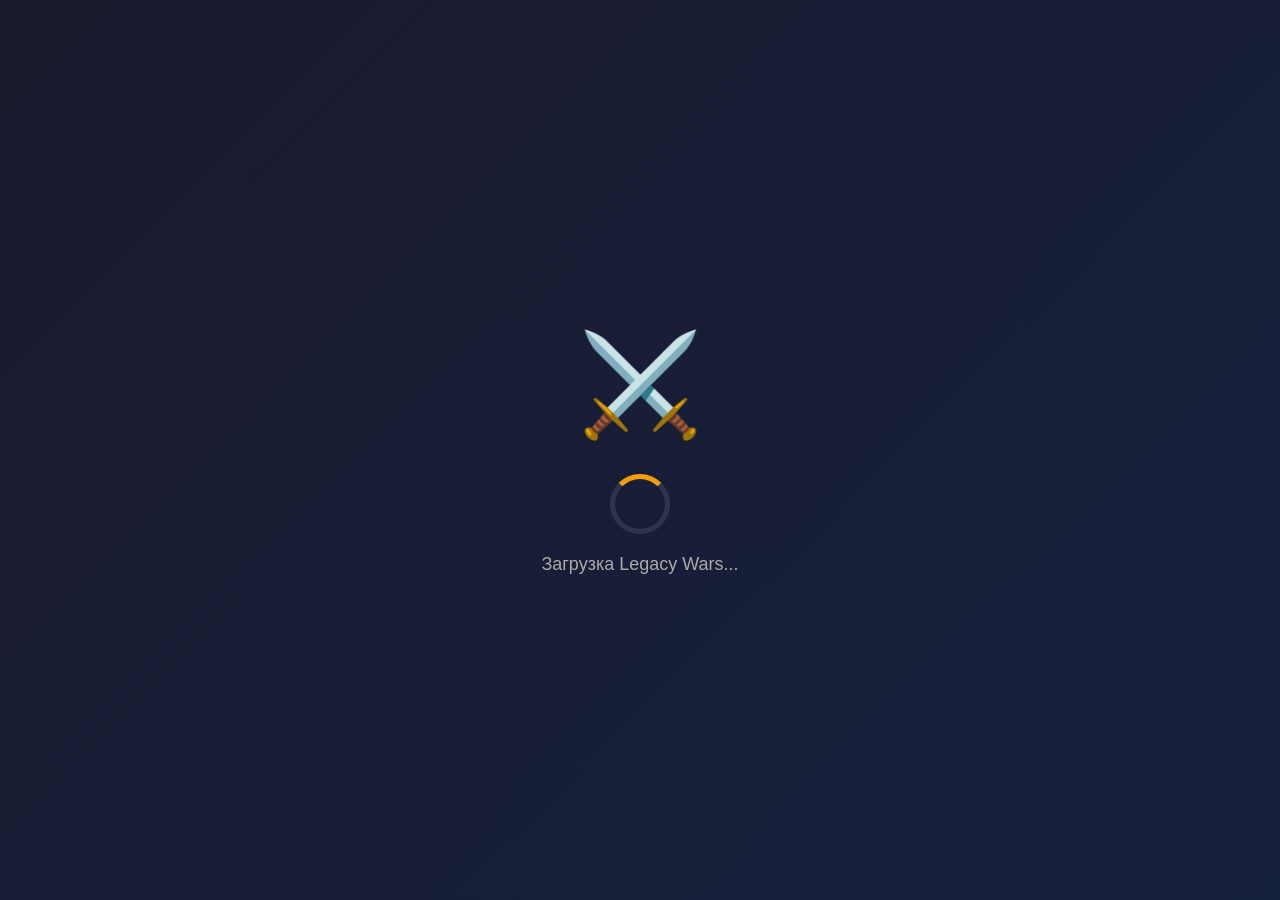
==== index.html @ 2ed53cf9 "Update index.html" ====
<!DOCTYPE html>
<html lang="ru">
<head>
    <meta charset="UTF-8">
    <meta name="viewport" content="width=device-width, initial-scale=1.0">
    <title>Legacy Wars</title>
    <script src="https://telegram.org/js/telegram-web-app.js"></script>
    <style>
        * { margin: 0; padding: 0; box-sizing: border-box; user-select: none; }
        body {
            font-family: -apple-system, BlinkMacSystemFont, 'Segoe UI', Roboto, sans-serif;
            background: #0a0a0a;
            color: #ffffff;
            min-height: 100vh;
            overflow: hidden;
        }
        .game-background {
            position: fixed;
            top: 0; left: 0;
            width: 100%; height: 100%;
            background-image: url('images/background.jpg');
            background-size: cover;
            background-position: center;
            z-index: -2;
            animation: backgroundZoom 30s ease-in-out infinite;
        }
        @keyframes backgroundZoom {
            0%, 100% { transform: scale(1); }
            50% { transform: scale(1.08); }
        }
        .bg-overlay {
            position: fixed;
            top: 0; left: 0;
            width: 100%; height: 100%;
            background: linear-gradient(180deg, rgba(26,26,46,0.5) 0%, rgba(15,52,96,0.4) 100%);
            z-index: -1;
        }
        .loading {
            position: fixed;
            top: 0; left: 0; right: 0; bottom: 0;
            background: linear-gradient(135deg, #1a1a2e, #16213e);
            display: flex;
            flex-direction: column;
            align-items: center;
            justify-content: center;
            z-index: 10000;
        }
        .loading.hidden { opacity: 0; pointer-events: none; }
        .loading-logo {
            font-size: 100px;
            margin-bottom: 30px;
            animation: pulse 1.5s ease-in-out infinite;
        }
        @keyframes pulse {
            0%, 100% { transform: scale(1); }
            50% { transform: scale(1.1); }
        }
        .loading-spinner {
            width: 60px; height: 60px;
            border: 5px solid rgba(255,255,255,0.1);
            border-top-color: #f39c12;
            border-radius: 50%;
            animation: spin 1s linear infinite;
        }
        @keyframes spin { to { transform: rotate(360deg); } }
        .loading-text { margin-top: 20px; font-size: 18px; color: #aaa; }
        .game-screen {
            display: none;
            position: fixed;
            top: 0; left: 0; right: 0; bottom: 0;
            padding: 15px;
        }
        .game-screen.active { display: flex; flex-direction: column; }
        .top-bar {
            background: rgba(0,0,0,0.7);
            backdrop-filter: blur(15px);
            border-radius: 20px;
            padding: 15px;
            margin-bottom: 20px;
            display: flex;
            align-items: center;
            justify-content: space-between;
            border: 1px solid rgba(255,255,255,0.2);
        }
        .player-info { display: flex; align-items: center; gap: 12px; }
        .player-avatar {
            width: 55px; height: 55px;
            border-radius: 50%;
            background: linear-gradient(135deg, #f39c12, #e74c3c);
            display: flex;
            align-items: center;
            justify-content: center;
            font-size: 32px;
            border: 3px solid #fff;
            overflow: hidden;
        }
        .player-avatar img { width: 100%; height: 100%; object-fit: cover; }
        .player-details { display: flex; flex-direction: column; }
        .player-name { font-weight: bold; font-size: 16px; }
        .player-level { font-size: 12px; color: #f39c12; }
        .player-stats { display: flex; gap: 15px; }
        .stat-item {
            display: flex;
            align-items: center;
            gap: 5px;
            font-size: 14px;
            font-weight: 600;
            background: rgba(255,255,255,0.1);
            padding: 5px 10px;
            border-radius: 10px;
        }
        .character-scene {
            flex: 1;
            position: relative;
            display: flex;
            align-items: flex-end;
            justify-content: center;
            padding-bottom: 50px;
        }
        .character-shadow {
            position: absolute;
            bottom: 80px;
            width: 200px; height: 60px;
            background: radial-gradient(ellipse, rgba(0,0,0,0.6) 0%, transparent 70%);
            border-radius: 50%;
            filter: blur(10px);
            animation: shadowPulse 3s ease-in-out infinite;
            z-index: 0;
        }
        @keyframes shadowPulse {
            0%, 100% { transform: scale(1); opacity: 0.6; }
            50% { transform: scale(1.1); opacity: 0.8; }
        }
        .character-aura {
            position: absolute;
            bottom: 100px;
            width: 280px; height: 280px;
            background: radial-gradient(circle, rgba(243,156,18,0.4) 0%, rgba(231,76,60,0.2) 40%, transparent 70%);
            border-radius: 50%;
            filter: blur(20px);
            animation: auraPulse 3s ease-in-out infinite;
            z-index: 0;
        }
        @keyframes auraPulse {
            0%, 100% { transform: scale(1); opacity: 0.5; }
            50% { transform: scale(1.2); opacity: 0.8; }
        }
        .character-sprite {
            width: 350px; height: 500px;
            object-fit: contain;
            position: relative;
            z-index: 1;
            filter: drop-shadow(0 20px 40px rgba(0,0,0,0.6));
            animation: characterFloatMain 4s ease-in-out infinite;
            background: transparent;
        }
        @keyframes characterFloatMain {
            0%, 100% { transform: translateY(0) rotateY(0deg); }
            25% { transform: translateY(-15px) rotateY(2deg); }
            75% { transform: translateY(-10px) rotateY(-2deg); }
        }
        .side-buttons {
            position: absolute;
            width: 100%; height: 100%;
            pointer-events: none;
        }
        .side-btn {
            position: absolute;
            width: 85px; height: 85px;
            border-radius: 20px;
            display: flex;
            flex-direction: column;
            align-items: center;
            justify-content: center;
            cursor: pointer;
            pointer-events: all;
            transition: all 0.3s;
            border: 2px solid rgba(255,255,255,0.4);
            backdrop-filter: blur(15px);
        }
        .side-btn:active { transform: scale(0.9); }
        .side-btn.battle {
            left: 10px; top: 50%;
            transform: translateY(-50%);
            background: linear-gradient(135deg, rgba(231,76,60,0.85), rgba(192,57,43,0.85));
        }
        .side-btn.raid {
            right: 10px; top: 50%;
            transform: translateY(-50%);
            background: linear-gradient(135deg, rgba(155,89,182,0.85), rgba(142,68,173,0.85));
        }
        .side-btn.craft {
            left: 10px; bottom: 20px;
            background: linear-gradient(135deg, rgba(46,204,113,0.85), rgba(39,174,96,0.85));
        }
        .side-btn.shop {
            right: 10px; bottom: 20px;
            background: linear-gradient(135deg, rgba(241,196,15,0.85), rgba(243,156,18,0.85));
        }
        .btn-icon { font-size: 36px; margin-bottom: 5px; }
        .btn-label { font-size: 11px; font-weight: bold; }
        .bottom-menu {
            display: flex;
            justify-content: space-around;
            gap: 10px;
            padding: 10px;
            background: rgba(0,0,0,0.7);
            border-radius: 20px;
            backdrop-filter: blur(15px);
        }
        .menu-btn {
            flex: 1;
            padding: 12px;
            background: rgba(255,255,255,0.15);
            border: 1px solid rgba(255,255,255,0.3);
            border-radius: 15px;
            color: white;
            font-size: 12px;
            cursor: pointer;
            display: flex;
            flex-direction: column;
            align-items: center;
            gap: 5px;
        }
        .menu-btn:active { transform: scale(0.95); }
        .menu-icon { font-size: 24px; }
        /* Battle Modal */
        .modal {
            display: none;
            position: fixed;
            top: 0; left: 0; right: 0; bottom: 0;
            background: rgba(0,0,0,0.92);
            backdrop-filter: blur(10px);
            z-index: 3000;
            padding: 20px;
        }
        .modal.active { display: flex; flex-direction: column; align-items: center; }
        .modal-content {
            background: linear-gradient(135deg, rgba(26,26,46,0.95), rgba(22,33,62,0.95));
            border-radius: 25px;
            padding: 30px;
            max-width: 450px;
            width: 100%;
            border: 2px solid rgba(255,255,255,0.2);
        }
        .modal-title {
            font-size: 28px;
            font-weight: bold;
            margin-bottom: 25px;
            text-align: center;
            background: linear-gradient(135deg, #f39c12, #e74c3c);
            -webkit-background-clip: text;
            -webkit-text-fill-color: transparent;
        }
        .close-modal {
            position: absolute;
            top: 20px; right: 20px;
            font-size: 36px;
            cursor: pointer;
            color: #aaa;
        }
        .monster-card {
            background: rgba(255,255,255,0.15);
            border-radius: 15px;
            padding: 15px;
            margin-bottom: 12px;
            display: flex;
            align-items: center;
            justify-content: space-between;
            cursor: pointer;
            transition: all 0.3s;
        }
        .monster-card:hover {
            transform: translateX(10px);
            border-color: #e74c3c;
            background: rgba(231,76,60,0.25);
        }
        .monster-info { display: flex; align-items: center; gap: 15px; }
        .monster-icon { font-size: 48px; }
        .monster-details h3 { font-size: 16px; margin-bottom: 5px; }
        .monster-stats { font-size: 11px; color: #ccc; }
        .fight-btn {
            padding: 10px 20px;
            background: linear-gradient(135deg, #e74c3c, #c0392b);
            border: none;
            border-radius: 10px;
            color: white;
            font-weight: bold;
            cursor: pointer;
        }
        /* Battle Log */
        .battle-log {
            background: rgba(0,0,0,0.5);
            border-radius: 10px;
            padding: 15px;
            margin-top: 15px;
            max-height: 200px;
            overflow-y: auto;
        }
        .battle-entry {
            padding: 5px 0;
            border-bottom: 1px solid rgba(255,255,255,0.1);
            font-size: 13px;
        }
        .battle-entry.player { color: #2ecc71; }
        .battle-entry.monster { color: #e74c3c; }
        .battle-entry.crit { color: #f39c12; font-weight: bold; }
        .notification {
            position: fixed;
            top: 20px; left: 50%;
            transform: translateX(-50%);
            background: rgba(46,204,113,0.95);
            color: white;
            padding: 15px 30px;
            border-radius: 12px;
            font-weight: bold;
            z-index: 10000;
            animation: slideDown 0.3s ease-out;
        }
        .notification.error { background: rgba(231,76,60,0.95); }
        @keyframes slideDown {
            from { top: -50px; opacity: 0; }
            to { top: 20px; opacity: 1; }
        }
        @media (max-width: 480px) {
            .character-sprite { width: 280px; height: 400px; }
            .side-btn { width: 75px; height: 75px; }
        }
    </style>
</head>
<body>
    <div class="game-background"></div>
    <div class="bg-overlay"></div>

    <!-- Loading -->
    <div class="loading" id="loading">
        <div class="loading-logo">⚔️</div>
        <div class="loading-spinner"></div>
        <div class="loading-text">Загрузка Legacy Wars...</div>
    </div>

    <!-- Game Screen -->
    <div class="game-screen" id="gameScreen">
        <div class="top-bar">
            <div class="player-info">
                <div class="player-avatar" id="playerAvatar">
                    <img src="" alt="Avatar" id="playerAvatarImg">
                </div>
                <div class="player-details">
                    <div class="player-name" id="playerName">Игрок</div>
                    <div class="player-level" id="playerLevel">Ур. 1</div>
                </div>
            </div>
            <div class="player-stats">
                <div class="stat-item">❤️ <span id="playerHp">100/100</span></div>
                <div class="stat-item">🪙 <span id="playerGold">100</span></div>
            </div>
        </div>

        <div class="character-scene">
            <div class="character-shadow"></div>
            <div class="character-aura"></div>
            <img src="" alt="Character" class="character-sprite" id="characterSprite">

            <div class="side-buttons">
                <div class="side-btn battle" onclick="openBattle()">
                    <div class="btn-icon">⚔️</div>
                    <div class="btn-label">БИТВА</div>
                </div>
                <div class="side-btn raid" onclick="openRaid()">
                    <div class="btn-icon">👹</div>
                    <div class="btn-label">РЕЙД</div>
                </div>
                <div class="side-btn craft" onclick="openCraft()">
                    <div class="btn-icon">🔨</div>
                    <div class="btn-label">КРАФТ</div>
                </div>
                <div class="side-btn shop" onclick="openShop()">
                    <div class="btn-icon">🏪</div>
                    <div class="btn-label">МАГАЗИН</div>
                </div>
            </div>
        </div>

        <div class="bottom-menu">
            <button class="menu-btn" onclick="showInventory()">
                <span class="menu-icon">🎒</span><span>Инвентарь</span>
            </button>
            <button class="menu-btn" onclick="showProfile()">
                <span class="menu-icon">📊</span><span>Профиль</span>
            </button>
            <button class="menu-btn" onclick="showSettings()">
                <span class="menu-icon">⚙️</span><span>Настройки</span>
            </button>
        </div>
    </div>

    <!-- Battle Modal -->
    <div class="modal" id="battleModal">
        <span class="close-modal" onclick="closeModal('battleModal')">&times;</span>
        <div class="modal-content">
            <h2 class="modal-title">⚔️ ВЫБЕРИ ПРОТИВНИКА</h2>
            <div id="monstersList"></div>
            <div class="battle-log" id="battleLog" style="display: none;"></div>
        </div>
    </div>

    <script>
        const tg = window.Telegram.WebApp;
        tg.expand();
        tg.ready();

        const CHARACTER_IMAGES = {
            'rogue': 'images/rogue.png',
            'warrior': 'images/warrior.png',
            'mage': 'images/mage.png',
            'paladin': 'images/paladin.png'
        };

        const MONSTERS = [
            { id: 0, name: '🐀 Крыса', level: 1, hp: 30, atk: 5, exp: 10, gold: 5 },
            { id: 1, name: '🐺 Волк', level: 3, hp: 60, atk: 12, exp: 25, gold: 15 },
            { id: 2, name: '🐻 Медведь', level: 5, hp: 120, atk: 20, exp: 50, gold: 40 },
            { id: 3, name: '👹 Орк', level: 10, hp: 200, atk: 35, exp: 120, gold: 100 },
            { id: 4, name: '🐉 Дракон', level: 20, hp: 500, atk: 60, exp: 500, gold: 1000 }
        ];

        let gameState = {
            userId: tg.initDataUnsafe?.user?.id || 0,
            name: tg.initDataUnsafe?.user?.first_name || 'Player',
            characterCreated: false,
            selectedClass: null,
            level: 1,
            hp: 100,
            hpMax: 100,
            gold: 100,
            class: 'warrior'
        };

        window.onload = async function() {
            await sleep(1500);
            document.getElementById('loading').classList.add('hidden');
            document.getElementById('gameScreen').classList.add('active');
            loadProfile();
        };

        function sleep(ms) {
            return new Promise(resolve => setTimeout(resolve, ms));
        }

        async function loadProfile() {
            tg.sendData(JSON.stringify({ action: 'get_profile' }));
        }

        function updateUI() {
            document.getElementById('playerName').textContent = gameState.name;
            document.getElementById('playerLevel').textContent = `Ур. ${gameState.level}`;
            document.getElementById('playerHp').textContent = `${gameState.hp}/${gameState.hpMax}`;
            document.getElementById('playerGold').textContent = gameState.gold;
            
            const characterImg = CHARACTER_IMAGES[gameState.class] || CHARACTER_IMAGES['warrior'];
            document.getElementById('characterSprite').src = characterImg;
            document.getElementById('playerAvatarImg').src = characterImg;
        }

        function openBattle() {
            const modal = document.getElementById('battleModal');
            const list = document.getElementById('monstersList');
            const battleLog = document.getElementById('battleLog');
            list.innerHTML = '';
            battleLog.style.display = 'none';
            battleLog.innerHTML = '';

            MONSTERS.forEach(monster => {
                const card = document.createElement('div');
                card.className = 'monster-card';
                card.innerHTML = `
                    <div class="monster-info">
                        <div class="monster-icon">${monster.name.split(' ')[0]}</div>
                        <div class="monster-details">
                            <h3>${monster.name}</h3>
                            <div class="monster-stats">Ур. ${monster.level} | HP: ${monster.hp} | ATK: ${monster.atk}</div>
                        </div>
                    </div>
                    <button class="fight-btn" onclick="fightMonster(${monster.id})">⚔️ БОЙ</button>
                `;
                list.appendChild(card);
            });

            modal.classList.add('active');
        }

        async function fightMonster(monsterId) {
            const monster = MONSTERS[monsterId];
            const battleLog = document.getElementById('battleLog');
            battleLog.style.display = 'block';
            battleLog.innerHTML = '<div class="battle-entry">⚔️ Бой начался!</div>';

            tg.sendData(JSON.stringify({ action: 'battle', monster_id: monsterId }));
        }

        function openRaid() { showNotification('👹 Скоро будет!'); }
        function openCraft() { showNotification('🔨 Скоро будет!'); }
        function openShop() { showNotification('🏪 Скоро будет!'); }
        function showInventory() { showNotification('🎒 Скоро будет!'); }
        function showProfile() { showNotification('📊 Скоро будет!'); }
        function showSettings() { showNotification('⚙️ Скоро будет!'); }

        function closeModal(modalId) {
            document.getElementById(modalId).classList.remove('active');
        }

        function showNotification(message, isError = false) {
            const notif = document.createElement('div');
            notif.className = `notification ${isError ? 'error' : ''}`;
            notif.textContent = message;
            document.body.appendChild(notif);
            setTimeout(() => notif.remove(), 3000);
        }

        tg.onEvent('message', (data) => {
            try {
                const response = JSON.parse(data);
                console.log('Bot response:', response);

                if (response.success && response.profile) {
                    const p = response.profile;
                    gameState.name = p.name;
                    gameState.level = p.level;
                    gameState.hp = p.hp;
                    gameState.hpMax = p.hp_max;
                    gameState.gold = p.gold;
                    gameState.class = p.class;
                    updateUI();
                }

                if (response.success && response.battle_log) {
                    const battleLog = document.getElementById('battleLog');
                    battleLog.innerHTML = '';
                    
                    response.battle_log.forEach(entry => {
                        const div = document.createElement('div');
                        div.className = 'battle-entry';
                        
                        if (entry.type === 'player_attack') {
                            div.classList.add('player');
                            if (entry.crit) div.classList.add('crit');
                            div.textContent = `🗡️ Ты нанёс ${entry.damage} урона ${entry.crit ? '💥КРИТ!' : ''}`;
                        } else if (entry.type === 'monster_attack') {
                            div.classList.add('monster');
                            div.textContent = `💔 Враг нанёс ${entry.damage} урона | Твоё HP: ${entry.player_hp}`;
                        }
                        
                        battleLog.appendChild(div);
                    });

                    if (response.win) {
                        battleLog.innerHTML += `<div class="battle-entry crit">🏆 ПОБЕДА! +${response.gold}🪙 +${response.exp}⭐</div>`;
                        if (response.level_up) {
                            battleLog.innerHTML += `<div class="battle-entry crit">🎉 НОВЫЙ УРОВЕНЬ ${response.new_level}!</div>`;
                        }
                        if (response.drop) {
                            battleLog.innerHTML += `<div class="battle-entry crit">🎁 Выпало: ${response.drop}</div>`;
                        }
                        gameState.gold = response.player.gold;
                        gameState.level = response.player.level;
                        gameState.hp = response.player.hp;
                        updateUI();
                    } else {
                        battleLog.innerHTML += '<div class="battle-entry monster">💀 ПОРАЖЕНИЕ...</div>';
                    }
                }
            } catch (e) {
                console.error('Parse error:', e);
            }
        });

        window.onclick = function(event) {
            if (event.target.classList.contains('modal')) {
                event.target.classList.remove('active');
            }
        }
    </script>
</body>
</html>
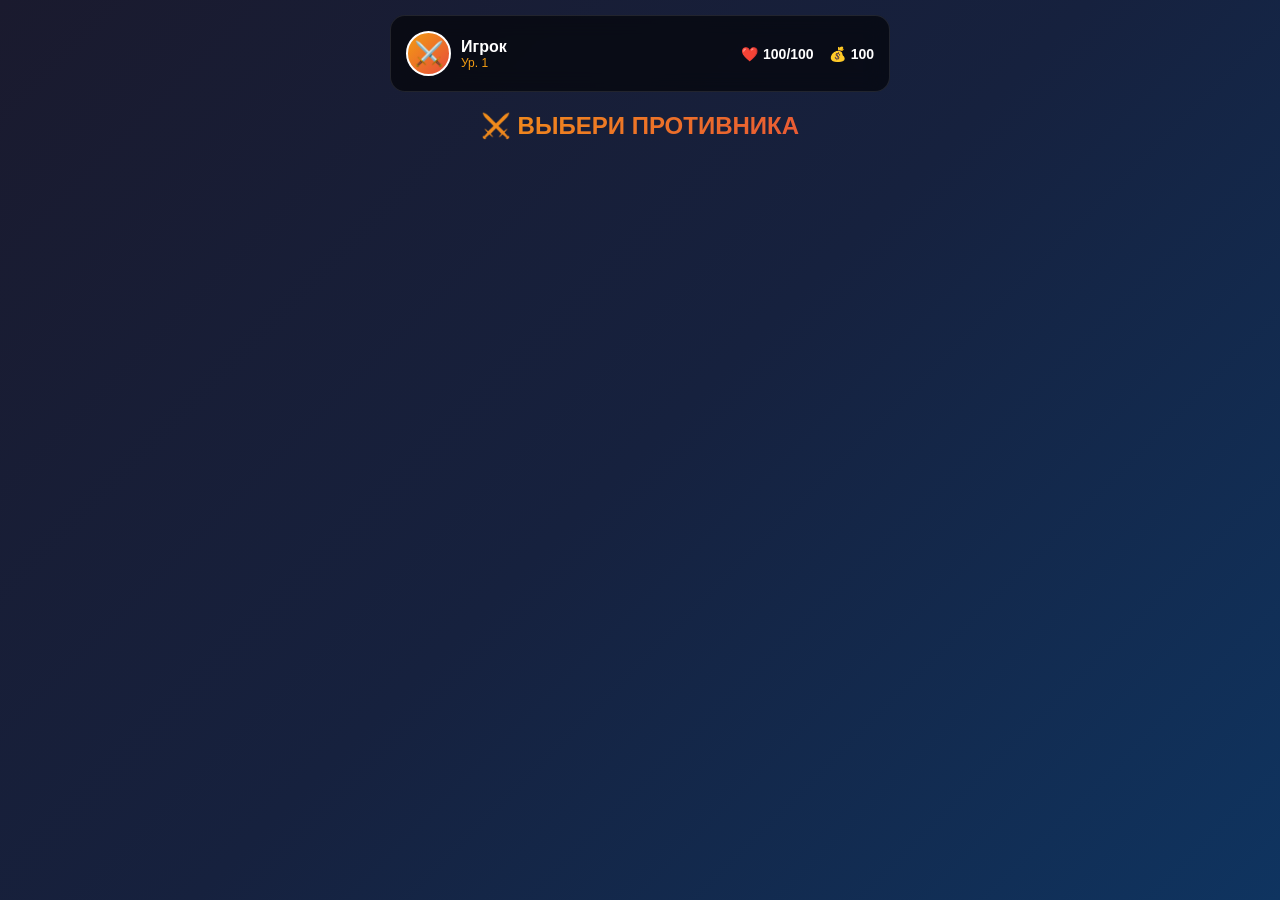
==== commit c0064b89: "Update index.html" ====
--- a/index.html
+++ b/index.html
@@ -2,283 +2,148 @@
 <html lang="ru">
 <head>
     <meta charset="UTF-8">
-    <meta name="viewport" content="width=device-width, initial-scale=1.0">
-    <title>Legacy Wars</title>
+    <meta name="viewport" content="width=device-width, initial-scale=1.0, maximum-scale=1.0, user-scalable=no">
+    <title>Legacy Wars - Battle</title>
     <script src="https://telegram.org/js/telegram-web-app.js"></script>
     <style>
-        * { margin: 0; padding: 0; box-sizing: border-box; user-select: none; }
+        * {
+            margin: 0;
+            padding: 0;
+            box-sizing: border-box;
+            user-select: none;
+            -webkit-tap-highlight-color: transparent;
+        }
+
         body {
             font-family: -apple-system, BlinkMacSystemFont, 'Segoe UI', Roboto, sans-serif;
-            background: #0a0a0a;
+            background: linear-gradient(135deg, #1a1a2e 0%, #16213e 50%, #0f3460 100%);
             color: #ffffff;
             min-height: 100vh;
-            overflow: hidden;
-        }
-        .game-background {
-            position: fixed;
-            top: 0; left: 0;
-            width: 100%; height: 100%;
-            background-image: url('images/background.jpg');
-            background-size: cover;
-            background-position: center;
-            z-index: -2;
-            animation: backgroundZoom 30s ease-in-out infinite;
-        }
-        @keyframes backgroundZoom {
-            0%, 100% { transform: scale(1); }
-            50% { transform: scale(1.08); }
-        }
-        .bg-overlay {
-            position: fixed;
-            top: 0; left: 0;
-            width: 100%; height: 100%;
-            background: linear-gradient(180deg, rgba(26,26,46,0.5) 0%, rgba(15,52,96,0.4) 100%);
-            z-index: -1;
-        }
-        .loading {
-            position: fixed;
-            top: 0; left: 0; right: 0; bottom: 0;
-            background: linear-gradient(135deg, #1a1a2e, #16213e);
-            display: flex;
-            flex-direction: column;
+            overflow-x: hidden;
+            padding: 15px;
+        }
+
+        .container {
+            max-width: 500px;
+            margin: 0 auto;
+        }
+
+        /* Header Stats */
+        .header {
+            background: rgba(0, 0, 0, 0.6);
+            backdrop-filter: blur(10px);
+            border-radius: 15px;
+            padding: 15px;
+            margin-bottom: 20px;
+            display: flex;
+            justify-content: space-between;
+            align-items: center;
+            border: 1px solid rgba(255, 255, 255, 0.1);
+        }
+
+        .player-info {
+            display: flex;
+            align-items: center;
+            gap: 10px;
+        }
+
+        .avatar {
+            width: 45px;
+            height: 45px;
+            border-radius: 50%;
+            background: linear-gradient(135deg, #f39c12, #e74c3c);
+            display: flex;
             align-items: center;
             justify-content: center;
-            z-index: 10000;
-        }
-        .loading.hidden { opacity: 0; pointer-events: none; }
-        .loading-logo {
-            font-size: 100px;
-            margin-bottom: 30px;
-            animation: pulse 1.5s ease-in-out infinite;
-        }
-        @keyframes pulse {
-            0%, 100% { transform: scale(1); }
-            50% { transform: scale(1.1); }
-        }
-        .loading-spinner {
-            width: 60px; height: 60px;
-            border: 5px solid rgba(255,255,255,0.1);
-            border-top-color: #f39c12;
-            border-radius: 50%;
-            animation: spin 1s linear infinite;
-        }
-        @keyframes spin { to { transform: rotate(360deg); } }
-        .loading-text { margin-top: 20px; font-size: 18px; color: #aaa; }
-        .game-screen {
-            display: none;
-            position: fixed;
-            top: 0; left: 0; right: 0; bottom: 0;
-            padding: 15px;
-        }
-        .game-screen.active { display: flex; flex-direction: column; }
-        .top-bar {
-            background: rgba(0,0,0,0.7);
-            backdrop-filter: blur(15px);
-            border-radius: 20px;
-            padding: 15px;
-            margin-bottom: 20px;
-            display: flex;
-            align-items: center;
-            justify-content: space-between;
-            border: 1px solid rgba(255,255,255,0.2);
-        }
-        .player-info { display: flex; align-items: center; gap: 12px; }
-        .player-avatar {
-            width: 55px; height: 55px;
-            border-radius: 50%;
-            background: linear-gradient(135deg, #f39c12, #e74c3c);
-            display: flex;
-            align-items: center;
-            justify-content: center;
-            font-size: 32px;
-            border: 3px solid #fff;
-            overflow: hidden;
-        }
-        .player-avatar img { width: 100%; height: 100%; object-fit: cover; }
-        .player-details { display: flex; flex-direction: column; }
-        .player-name { font-weight: bold; font-size: 16px; }
-        .player-level { font-size: 12px; color: #f39c12; }
-        .player-stats { display: flex; gap: 15px; }
-        .stat-item {
+            font-size: 24px;
+            border: 2px solid #fff;
+        }
+
+        .stats {
+            display: flex;
+            gap: 15px;
+        }
+
+        .stat {
             display: flex;
             align-items: center;
             gap: 5px;
             font-size: 14px;
             font-weight: 600;
-            background: rgba(255,255,255,0.1);
-            padding: 5px 10px;
-            border-radius: 10px;
-        }
-        .character-scene {
-            flex: 1;
-            position: relative;
-            display: flex;
-            align-items: flex-end;
-            justify-content: center;
-            padding-bottom: 50px;
-        }
-        .character-shadow {
-            position: absolute;
-            bottom: 80px;
-            width: 200px; height: 60px;
-            background: radial-gradient(ellipse, rgba(0,0,0,0.6) 0%, transparent 70%);
-            border-radius: 50%;
-            filter: blur(10px);
-            animation: shadowPulse 3s ease-in-out infinite;
-            z-index: 0;
-        }
-        @keyframes shadowPulse {
-            0%, 100% { transform: scale(1); opacity: 0.6; }
-            50% { transform: scale(1.1); opacity: 0.8; }
-        }
-        .character-aura {
-            position: absolute;
-            bottom: 100px;
-            width: 280px; height: 280px;
-            background: radial-gradient(circle, rgba(243,156,18,0.4) 0%, rgba(231,76,60,0.2) 40%, transparent 70%);
-            border-radius: 50%;
-            filter: blur(20px);
-            animation: auraPulse 3s ease-in-out infinite;
-            z-index: 0;
-        }
-        @keyframes auraPulse {
-            0%, 100% { transform: scale(1); opacity: 0.5; }
-            50% { transform: scale(1.2); opacity: 0.8; }
-        }
-        .character-sprite {
-            width: 350px; height: 500px;
-            object-fit: contain;
-            position: relative;
-            z-index: 1;
-            filter: drop-shadow(0 20px 40px rgba(0,0,0,0.6));
-            animation: characterFloatMain 4s ease-in-out infinite;
-            background: transparent;
-        }
-        @keyframes characterFloatMain {
-            0%, 100% { transform: translateY(0) rotateY(0deg); }
-            25% { transform: translateY(-15px) rotateY(2deg); }
-            75% { transform: translateY(-10px) rotateY(-2deg); }
-        }
-        .side-buttons {
-            position: absolute;
-            width: 100%; height: 100%;
-            pointer-events: none;
-        }
-        .side-btn {
-            position: absolute;
-            width: 85px; height: 85px;
-            border-radius: 20px;
-            display: flex;
-            flex-direction: column;
-            align-items: center;
-            justify-content: center;
-            cursor: pointer;
-            pointer-events: all;
-            transition: all 0.3s;
-            border: 2px solid rgba(255,255,255,0.4);
-            backdrop-filter: blur(15px);
-        }
-        .side-btn:active { transform: scale(0.9); }
-        .side-btn.battle {
-            left: 10px; top: 50%;
-            transform: translateY(-50%);
-            background: linear-gradient(135deg, rgba(231,76,60,0.85), rgba(192,57,43,0.85));
-        }
-        .side-btn.raid {
-            right: 10px; top: 50%;
-            transform: translateY(-50%);
-            background: linear-gradient(135deg, rgba(155,89,182,0.85), rgba(142,68,173,0.85));
-        }
-        .side-btn.craft {
-            left: 10px; bottom: 20px;
-            background: linear-gradient(135deg, rgba(46,204,113,0.85), rgba(39,174,96,0.85));
-        }
-        .side-btn.shop {
-            right: 10px; bottom: 20px;
-            background: linear-gradient(135deg, rgba(241,196,15,0.85), rgba(243,156,18,0.85));
-        }
-        .btn-icon { font-size: 36px; margin-bottom: 5px; }
-        .btn-label { font-size: 11px; font-weight: bold; }
-        .bottom-menu {
-            display: flex;
-            justify-content: space-around;
-            gap: 10px;
-            padding: 10px;
-            background: rgba(0,0,0,0.7);
-            border-radius: 20px;
-            backdrop-filter: blur(15px);
-        }
-        .menu-btn {
-            flex: 1;
-            padding: 12px;
-            background: rgba(255,255,255,0.15);
-            border: 1px solid rgba(255,255,255,0.3);
-            border-radius: 15px;
-            color: white;
-            font-size: 12px;
-            cursor: pointer;
-            display: flex;
-            flex-direction: column;
-            align-items: center;
-            gap: 5px;
-        }
-        .menu-btn:active { transform: scale(0.95); }
-        .menu-icon { font-size: 24px; }
-        /* Battle Modal */
-        .modal {
+        }
+
+        /* Battle Screen */
+        .battle-screen {
             display: none;
-            position: fixed;
-            top: 0; left: 0; right: 0; bottom: 0;
-            background: rgba(0,0,0,0.92);
-            backdrop-filter: blur(10px);
-            z-index: 3000;
-            padding: 20px;
-        }
-        .modal.active { display: flex; flex-direction: column; align-items: center; }
-        .modal-content {
-            background: linear-gradient(135deg, rgba(26,26,46,0.95), rgba(22,33,62,0.95));
-            border-radius: 25px;
-            padding: 30px;
-            max-width: 450px;
-            width: 100%;
-            border: 2px solid rgba(255,255,255,0.2);
-        }
-        .modal-title {
-            font-size: 28px;
-            font-weight: bold;
-            margin-bottom: 25px;
+        }
+
+        .battle-screen.active {
+            display: block;
+        }
+
+        /* Enemy Selection */
+        .enemy-selection {
+            display: block;
+        }
+
+        .enemy-selection.hidden {
+            display: none;
+        }
+
+        .title {
+            font-size: 24px;
+            font-weight: bold;
             text-align: center;
+            margin-bottom: 20px;
             background: linear-gradient(135deg, #f39c12, #e74c3c);
             -webkit-background-clip: text;
             -webkit-text-fill-color: transparent;
         }
-        .close-modal {
-            position: absolute;
-            top: 20px; right: 20px;
-            font-size: 36px;
-            cursor: pointer;
-            color: #aaa;
-        }
-        .monster-card {
-            background: rgba(255,255,255,0.15);
+
+        .enemy-list {
+            display: flex;
+            flex-direction: column;
+            gap: 12px;
+        }
+
+        .enemy-card {
+            background: rgba(255, 255, 255, 0.1);
+            border: 2px solid rgba(255, 255, 255, 0.2);
             border-radius: 15px;
             padding: 15px;
-            margin-bottom: 12px;
             display: flex;
             align-items: center;
             justify-content: space-between;
             cursor: pointer;
             transition: all 0.3s;
         }
-        .monster-card:hover {
-            transform: translateX(10px);
+
+        .enemy-card:hover {
+            transform: translateX(5px);
             border-color: #e74c3c;
-            background: rgba(231,76,60,0.25);
-        }
-        .monster-info { display: flex; align-items: center; gap: 15px; }
-        .monster-icon { font-size: 48px; }
-        .monster-details h3 { font-size: 16px; margin-bottom: 5px; }
-        .monster-stats { font-size: 11px; color: #ccc; }
+            background: rgba(231, 76, 60, 0.2);
+        }
+
+        .enemy-info {
+            display: flex;
+            align-items: center;
+            gap: 12px;
+        }
+
+        .enemy-icon {
+            font-size: 40px;
+        }
+
+        .enemy-details h3 {
+            font-size: 16px;
+            margin-bottom: 3px;
+        }
+
+        .enemy-stats {
+            font-size: 12px;
+            color: #aaa;
+        }
+
         .fight-btn {
             padding: 10px 20px;
             background: linear-gradient(135deg, #e74c3c, #c0392b);
@@ -287,121 +152,309 @@
             color: white;
             font-weight: bold;
             cursor: pointer;
-        }
+            font-size: 14px;
+        }
+
+        /* Battle Arena */
+        .battle-arena {
+            display: none;
+            background: rgba(0, 0, 0, 0.5);
+            border-radius: 20px;
+            padding: 20px;
+            margin-bottom: 20px;
+        }
+
+        .battle-arena.active {
+            display: block;
+        }
+
+        .fighters {
+            display: flex;
+            justify-content: space-between;
+            align-items: center;
+            margin-bottom: 20px;
+            padding: 20px;
+        }
+
+        .fighter {
+            text-align: center;
+            flex: 1;
+        }
+
+        .fighter-icon {
+            font-size: 80px;
+            margin-bottom: 10px;
+            animation: float 3s ease-in-out infinite;
+        }
+
+        @keyframes float {
+            0%, 100% { transform: translateY(0); }
+            50% { transform: translateY(-10px); }
+        }
+
+        .fighter-name {
+            font-weight: bold;
+            margin-bottom: 5px;
+        }
+
+        .hp-bar {
+            width: 100%;
+            height: 20px;
+            background: rgba(0, 0, 0, 0.5);
+            border-radius: 10px;
+            overflow: hidden;
+            margin-top: 5px;
+        }
+
+        .hp-fill {
+            height: 100%;
+            background: linear-gradient(90deg, #e74c3c, #c0392b);
+            transition: width 0.5s ease;
+        }
+
+        .hp-text {
+            font-size: 12px;
+            margin-top: 3px;
+        }
+
+        .vs {
+            font-size: 24px;
+            font-weight: bold;
+            color: #f39c12;
+            margin: 0 20px;
+        }
+
         /* Battle Log */
         .battle-log {
-            background: rgba(0,0,0,0.5);
+            background: rgba(0, 0, 0, 0.6);
+            border-radius: 15px;
+            padding: 15px;
+            max-height: 300px;
+            overflow-y: auto;
+            margin-bottom: 20px;
+        }
+
+        .log-entry {
+            padding: 8px 0;
+            border-bottom: 1px solid rgba(255, 255, 255, 0.1);
+            font-size: 14px;
+            animation: slideIn 0.3s ease;
+        }
+
+        @keyframes slideIn {
+            from {
+                opacity: 0;
+                transform: translateX(-10px);
+            }
+            to {
+                opacity: 1;
+                transform: translateX(0);
+            }
+        }
+
+        .log-entry.player {
+            color: #2ecc71;
+        }
+
+        .log-entry.enemy {
+            color: #e74c3c;
+        }
+
+        .log-entry.crit {
+            color: #f39c12;
+            font-weight: bold;
+        }
+
+        .log-entry.loot {
+            color: #9b59b6;
+        }
+
+        .log-entry.win {
+            color: #27ae60;
+            font-weight: bold;
+            font-size: 16px;
+        }
+
+        .log-entry.lose {
+            color: #c0392b;
+            font-weight: bold;
+            font-size: 16px;
+        }
+
+        /* Action Buttons */
+        .action-buttons {
+            display: flex;
+            gap: 10px;
+            justify-content: center;
+        }
+
+        .action-btn {
+            padding: 12px 24px;
+            background: linear-gradient(135deg, #3498db, #2980b9);
+            border: none;
             border-radius: 10px;
-            padding: 15px;
-            margin-top: 15px;
-            max-height: 200px;
-            overflow-y: auto;
-        }
-        .battle-entry {
-            padding: 5px 0;
-            border-bottom: 1px solid rgba(255,255,255,0.1);
-            font-size: 13px;
-        }
-        .battle-entry.player { color: #2ecc71; }
-        .battle-entry.monster { color: #e74c3c; }
-        .battle-entry.crit { color: #f39c12; font-weight: bold; }
-        .notification {
+            color: white;
+            font-weight: bold;
+            cursor: pointer;
+            font-size: 14px;
+        }
+
+        .action-btn:disabled {
+            opacity: 0.5;
+            cursor: not-allowed;
+        }
+
+        .back-btn {
+            background: linear-gradient(135deg, #95a5a6, #7f8c8d);
+        }
+
+        /* Damage Animation */
+        .damage-popup {
             position: fixed;
-            top: 20px; left: 50%;
-            transform: translateX(-50%);
-            background: rgba(46,204,113,0.95);
+            font-size: 32px;
+            font-weight: bold;
+            color: #e74c3c;
+            pointer-events: none;
+            animation: damageFloat 1s ease-out forwards;
+            z-index: 1000;
+            text-shadow: 2px 2px 4px rgba(0, 0, 0, 0.8);
+        }
+
+        @keyframes damageFloat {
+            0% {
+                opacity: 1;
+                transform: translateY(0) scale(1);
+            }
+            100% {
+                opacity: 0;
+                transform: translateY(-50px) scale(1.5);
+            }
+        }
+
+        .damage-popup.crit {
+            color: #f39c12;
+            font-size: 40px;
+        }
+
+        /* Loading */
+        .loading {
+            display: none;
+            text-align: center;
+            padding: 20px;
+        }
+
+        .loading.active {
+            display: block;
+        }
+
+        .spinner {
+            width: 50px;
+            height: 50px;
+            border: 5px solid rgba(255, 255, 255, 0.1);
+            border-top-color: #f39c12;
+            border-radius: 50%;
+            animation: spin 1s linear infinite;
+            margin: 0 auto 10px;
+        }
+
+        @keyframes spin {
+            to { transform: rotate(360deg); }
+        }
+
+        /* Navigation */
+        .nav-buttons {
+            display: flex;
+            gap: 10px;
+            margin-top: 20px;
+        }
+
+        .nav-btn {
+            flex: 1;
+            padding: 12px;
+            background: rgba(255, 255, 255, 0.1);
+            border: 1px solid rgba(255, 255, 255, 0.2);
+            border-radius: 10px;
             color: white;
-            padding: 15px 30px;
-            border-radius: 12px;
-            font-weight: bold;
-            z-index: 10000;
-            animation: slideDown 0.3s ease-out;
-        }
-        .notification.error { background: rgba(231,76,60,0.95); }
-        @keyframes slideDown {
-            from { top: -50px; opacity: 0; }
-            to { top: 20px; opacity: 1; }
-        }
-        @media (max-width: 480px) {
-            .character-sprite { width: 280px; height: 400px; }
-            .side-btn { width: 75px; height: 75px; }
+            cursor: pointer;
+            font-size: 14px;
+            transition: all 0.3s;
+        }
+
+        .nav-btn:hover {
+            background: rgba(255, 255, 255, 0.2);
         }
     </style>
 </head>
 <body>
-    <div class="game-background"></div>
-    <div class="bg-overlay"></div>
-
-    <!-- Loading -->
-    <div class="loading" id="loading">
-        <div class="loading-logo">⚔️</div>
-        <div class="loading-spinner"></div>
-        <div class="loading-text">Загрузка Legacy Wars...</div>
-    </div>
-
-    <!-- Game Screen -->
-    <div class="game-screen" id="gameScreen">
-        <div class="top-bar">
+    <div class="container">
+        <!-- Header -->
+        <div class="header">
             <div class="player-info">
-                <div class="player-avatar" id="playerAvatar">
-                    <img src="" alt="Avatar" id="playerAvatarImg">
-                </div>
-                <div class="player-details">
-                    <div class="player-name" id="playerName">Игрок</div>
-                    <div class="player-level" id="playerLevel">Ур. 1</div>
+                <div class="avatar" id="playerAvatar">⚔️</div>
+                <div>
+                    <div style="font-weight: bold;" id="playerName">Игрок</div>
+                    <div style="font-size: 12px; color: #f39c12;">Ур. <span id="playerLevel">1</span></div>
                 </div>
             </div>
-            <div class="player-stats">
-                <div class="stat-item">❤️ <span id="playerHp">100/100</span></div>
-                <div class="stat-item">🪙 <span id="playerGold">100</span></div>
-            </div>
-        </div>
-
-        <div class="character-scene">
-            <div class="character-shadow"></div>
-            <div class="character-aura"></div>
-            <img src="" alt="Character" class="character-sprite" id="characterSprite">
-
-            <div class="side-buttons">
-                <div class="side-btn battle" onclick="openBattle()">
-                    <div class="btn-icon">⚔️</div>
-                    <div class="btn-label">БИТВА</div>
+            <div class="stats">
+                <div class="stat">
+                    <span>❤️</span>
+                    <span id="playerHp">100/100</span>
                 </div>
-                <div class="side-btn raid" onclick="openRaid()">
-                    <div class="btn-icon">👹</div>
-                    <div class="btn-label">РЕЙД</div>
-                </div>
-                <div class="side-btn craft" onclick="openCraft()">
-                    <div class="btn-icon">🔨</div>
-                    <div class="btn-label">КРАФТ</div>
-                </div>
-                <div class="side-btn shop" onclick="openShop()">
-                    <div class="btn-icon">🏪</div>
-                    <div class="btn-label">МАГАЗИН</div>
+                <div class="stat">
+                    <span>💰</span>
+                    <span id="playerGold">100</span>
                 </div>
             </div>
         </div>
 
-        <div class="bottom-menu">
-            <button class="menu-btn" onclick="showInventory()">
-                <span class="menu-icon">🎒</span><span>Инвентарь</span>
-            </button>
-            <button class="menu-btn" onclick="showProfile()">
-                <span class="menu-icon">📊</span><span>Профиль</span>
-            </button>
-            <button class="menu-btn" onclick="showSettings()">
-                <span class="menu-icon">⚙️</span><span>Настройки</span>
-            </button>
+        <!-- Enemy Selection -->
+        <div class="enemy-selection" id="enemySelection">
+            <h1 class="title">⚔️ ВЫБЕРИ ПРОТИВНИКА</h1>
+            <div class="enemy-list" id="enemyList">
+                <!-- Enemies will be loaded here -->
+            </div>
         </div>
-    </div>
-
-    <!-- Battle Modal -->
-    <div class="modal" id="battleModal">
-        <span class="close-modal" onclick="closeModal('battleModal')">&times;</span>
-        <div class="modal-content">
-            <h2 class="modal-title">⚔️ ВЫБЕРИ ПРОТИВНИКА</h2>
-            <div id="monstersList"></div>
-            <div class="battle-log" id="battleLog" style="display: none;"></div>
+
+        <!-- Battle Arena -->
+        <div class="battle-arena" id="battleArena">
+            <h1 class="title">⚔️ БИТВА</h1>
+            
+            <div class="fighters">
+                <div class="fighter">
+                    <div class="fighter-icon" id="playerFighterIcon">⚔️</div>
+                    <div class="fighter-name" id="playerFighterName">Игрок</div>
+                    <div class="hp-bar">
+                        <div class="hp-fill" id="playerHpFill" style="width: 100%"></div>
+                    </div>
+                    <div class="hp-text" id="playerHpText">100/100</div>
+                </div>
+                
+                <div class="vs">VS</div>
+                
+                <div class="fighter">
+                    <div class="fighter-icon" id="enemyFighterIcon">🐀</div>
+                    <div class="fighter-name" id="enemyFighterName">Крыса</div>
+                    <div class="hp-bar">
+                        <div class="hp-fill" id="enemyHpFill" style="width: 100%"></div>
+                    </div>
+                    <div class="hp-text" id="enemyHpText">30/30</div>
+                </div>
+            </div>
+
+            <div class="battle-log" id="battleLog">
+                <!-- Battle log entries -->
+            </div>
+
+            <div class="action-buttons">
+                <button class="action-btn back-btn" onclick="backToSelection()" id="backBtn">↩️ Назад</button>
+            </div>
+        </div>
+
+        <!-- Loading -->
+        <div class="loading" id="loading">
+            <div class="spinner"></div>
+            <div>Загрузка...</div>
         </div>
     </div>
 
@@ -410,114 +463,278 @@
         tg.expand();
         tg.ready();
 
-        const CHARACTER_IMAGES = {
-            'rogue': 'images/rogue.png',
-            'warrior': 'images/warrior.png',
-            'mage': 'images/mage.png',
-            'paladin': 'images/paladin.png'
+        // Game State
+        let gameState = {
+            player: {
+                name: 'Игрок',
+                level: 1,
+                hp: 100,
+                hpMax: 100,
+                atk: 15,
+                def: 10,
+                crit: 5,
+                gold: 100,
+                class: 'warrior'
+            },
+            currentEnemy: null,
+            battleInProgress: false
         };
 
-        const MONSTERS = [
-            { id: 0, name: '🐀 Крыса', level: 1, hp: 30, atk: 5, exp: 10, gold: 5 },
-            { id: 1, name: '🐺 Волк', level: 3, hp: 60, atk: 12, exp: 25, gold: 15 },
-            { id: 2, name: '🐻 Медведь', level: 5, hp: 120, atk: 20, exp: 50, gold: 40 },
-            { id: 3, name: '👹 Орк', level: 10, hp: 200, atk: 35, exp: 120, gold: 100 },
-            { id: 4, name: '🐉 Дракон', level: 20, hp: 500, atk: 60, exp: 500, gold: 1000 }
+        // Enemies Data
+        const enemies = [
+            { id: 0, name: 'Крыса', icon: '🐀', level: 1, hp: 30, atk: 5, exp: 10, gold: 5, drop: ['potion_small'] },
+            { id: 1, name: 'Волк', icon: '🐺', level: 3, hp: 60, atk: 12, exp: 25, gold: 15, drop: ['potion_small', 'armor_cloth'] },
+            { id: 2, name: 'Медведь', icon: '🐻', level: 5, hp: 120, atk: 20, exp: 50, gold: 40, drop: ['potion_medium', 'armor_leather'] },
+            { id: 3, name: 'Змей', icon: '🐍', level: 7, hp: 80, atk: 25, exp: 60, gold: 50, drop: ['dagger_iron'] },
+            { id: 4, name: 'Гоблин', icon: '👺', level: 8, hp: 100, atk: 22, exp: 75, gold: 60, drop: ['sword_iron', 'gold_ore'] },
+            { id: 5, name: 'Зомби', icon: '🧟', level: 10, hp: 150, atk: 18, exp: 90, gold: 70, drop: ['potion_medium'] },
+            { id: 6, name: 'Орк', icon: '👹', level: 12, hp: 200, atk: 35, exp: 120, gold: 100, drop: ['armor_chain', 'sword_steel'] },
+            { id: 7, name: 'Паук-гигант', icon: '🕷️', level: 15, hp: 180, atk: 40, exp: 150, gold: 130, drop: ['dagger_shadow'] },
+            { id: 8, name: 'Молодой дракон', icon: '🐉', level: 20, hp: 500, atk: 60, exp: 500, gold: 1000, drop: ['dragon_scale', 'armor_plate'] },
+            { id: 9, name: 'Демон', icon: '👿', level: 25, hp: 800, atk: 80, exp: 1000, gold: 2000, drop: ['amulet_crit'] }
         ];
 
-        let gameState = {
-            userId: tg.initDataUnsafe?.user?.id || 0,
-            name: tg.initDataUnsafe?.user?.first_name || 'Player',
-            characterCreated: false,
-            selectedClass: null,
-            level: 1,
-            hp: 100,
-            hpMax: 100,
-            gold: 100,
-            class: 'warrior'
+        // Items Data
+        const items = {
+            'potion_small': { name: 'Малое зелье', icon: '🧪' },
+            'potion_medium': { name: 'Среднее зелье', icon: '🧪' },
+            'armor_cloth': { name: 'Тканевая броня', icon: '👕' },
+            'armor_leather': { name: 'Кожаная броня', icon: '🧥' },
+            'dagger_iron': { name: 'Железный кинжал', icon: '🗡️' },
+            'sword_iron': { name: 'Железный меч', icon: '⚔️' },
+            'gold_ore': { name: 'Золотая руда', icon: '⛏️' },
+            'armor_chain': { name: 'Кольчуга', icon: '⛓️' },
+            'sword_steel': { name: 'Стальной меч', icon: '🗡️' },
+            'dagger_shadow': { name: 'Теневой клинок', icon: '🌑' },
+            'dragon_scale': { name: 'Чешуя дракона', icon: '🐉' },
+            'armor_plate': { name: 'Латы', icon: '🛡️' },
+            'amulet_crit': { name: 'Амулет крита', icon: '📿' }
         };
 
+        // Initialize
         window.onload = async function() {
-            await sleep(1500);
-            document.getElementById('loading').classList.add('hidden');
-            document.getElementById('gameScreen').classList.add('active');
-            loadProfile();
+            await loadPlayerData();
+            renderEnemyList();
         };
 
-        function sleep(ms) {
-            return new Promise(resolve => setTimeout(resolve, ms));
-        }
-
-        async function loadProfile() {
+        // Load Player Data from Bot
+        async function loadPlayerData() {
             tg.sendData(JSON.stringify({ action: 'get_profile' }));
         }
 
-        function updateUI() {
-            document.getElementById('playerName').textContent = gameState.name;
-            document.getElementById('playerLevel').textContent = `Ур. ${gameState.level}`;
-            document.getElementById('playerHp').textContent = `${gameState.hp}/${gameState.hpMax}`;
-            document.getElementById('playerGold').textContent = gameState.gold;
-            
-            const characterImg = CHARACTER_IMAGES[gameState.class] || CHARACTER_IMAGES['warrior'];
-            document.getElementById('characterSprite').src = characterImg;
-            document.getElementById('playerAvatarImg').src = characterImg;
-        }
-
-        function openBattle() {
-            const modal = document.getElementById('battleModal');
-            const list = document.getElementById('monstersList');
-            const battleLog = document.getElementById('battleLog');
+        // Render Enemy List
+        function renderEnemyList() {
+            const list = document.getElementById('enemyList');
             list.innerHTML = '';
-            battleLog.style.display = 'none';
-            battleLog.innerHTML = '';
-
-            MONSTERS.forEach(monster => {
+
+            enemies.forEach(enemy => {
                 const card = document.createElement('div');
-                card.className = 'monster-card';
+                card.className = 'enemy-card';
                 card.innerHTML = `
-                    <div class="monster-info">
-                        <div class="monster-icon">${monster.name.split(' ')[0]}</div>
-                        <div class="monster-details">
-                            <h3>${monster.name}</h3>
-                            <div class="monster-stats">Ур. ${monster.level} | HP: ${monster.hp} | ATK: ${monster.atk}</div>
+                    <div class="enemy-info">
+                        <div class="enemy-icon">${enemy.icon}</div>
+                        <div class="enemy-details">
+                            <h3>${enemy.name}</h3>
+                            <div class="enemy-stats">Ур. ${enemy.level} | HP: ${enemy.hp} | ATK: ${enemy.atk}</div>
                         </div>
                     </div>
-                    <button class="fight-btn" onclick="fightMonster(${monster.id})">⚔️ БОЙ</button>
+                    <button class="fight-btn" onclick="startBattle(${enemy.id})">⚔️ БОЙ</button>
                 `;
                 list.appendChild(card);
             });
-
-            modal.classList.add('active');
-        }
-
-        async function fightMonster(monsterId) {
-            const monster = MONSTERS[monsterId];
-            const battleLog = document.getElementById('battleLog');
-            battleLog.style.display = 'block';
-            battleLog.innerHTML = '<div class="battle-entry">⚔️ Бой начался!</div>';
-
-            tg.sendData(JSON.stringify({ action: 'battle', monster_id: monsterId }));
-        }
-
-        function openRaid() { showNotification('👹 Скоро будет!'); }
-        function openCraft() { showNotification('🔨 Скоро будет!'); }
-        function openShop() { showNotification('🏪 Скоро будет!'); }
-        function showInventory() { showNotification('🎒 Скоро будет!'); }
-        function showProfile() { showNotification('📊 Скоро будет!'); }
-        function showSettings() { showNotification('⚙️ Скоро будет!'); }
-
-        function closeModal(modalId) {
-            document.getElementById(modalId).classList.remove('active');
-        }
-
-        function showNotification(message, isError = false) {
-            const notif = document.createElement('div');
-            notif.className = `notification ${isError ? 'error' : ''}`;
-            notif.textContent = message;
-            document.body.appendChild(notif);
-            setTimeout(() => notif.remove(), 3000);
-        }
-
+        }
+
+        // Start Battle
+        async function startBattle(enemyId) {
+            const enemy = enemies[enemyId];
+            gameState.currentEnemy = { ...enemy };
+            gameState.battleInProgress = true;
+
+            // Update UI
+            document.getElementById('enemySelection').classList.add('hidden');
+            document.getElementById('battleArena').classList.add('active');
+            document.getElementById('battleLog').innerHTML = '';
+
+            // Set fighter info
+            document.getElementById('enemyFighterIcon').textContent = enemy.icon;
+            document.getElementById('enemyFighterName').textContent = enemy.name;
+            updateHpBars();
+
+            // Add battle start log
+            addLogEntry(`⚔️ Бой начался! Ты сражаешься против ${enemy.name}!`, 'normal');
+
+            // Start battle loop
+            await battleLoop();
+        }
+
+        // Battle Loop
+        async function battleLoop() {
+            const player = gameState.player;
+            const enemy = gameState.currentEnemy;
+            let round = 0;
+            let playerHp = player.hp;
+            let enemyHp = enemy.hp;
+
+            while (playerHp > 0 && enemyHp > 0 && round < 50) {
+                round++;
+                await sleep(800);
+
+                // Player attack
+                const playerDmg = calculateDamage(player.atk, 0, player.crit);
+                enemyHp -= playerDmg.damage;
+                
+                let logText = `🗡️ Ты нанёс ${playerDmg.damage} урона`;
+                if (playerDmg.isCrit) {
+                    logText += ' 💥КРИТ!';
+                    showDamagePopup('enemy', playerDmg.damage, true);
+                } else {
+                    showDamagePopup('enemy', playerDmg.damage, false);
+                }
+                addLogEntry(logText, 'player');
+                
+                updateHpBars();
+                
+                if (enemyHp <= 0) break;
+
+                await sleep(800);
+
+                // Enemy attack
+                const enemyDmg = Math.max(1, enemy.atk - Math.floor(player.def / 2));
+                const variance = Math.floor(enemyDmg * 0.2);
+                const finalDmg = enemyDmg + Math.floor(Math.random() * variance * 2) - variance;
+                
+                playerHp -= finalDmg;
+                addLogEntry(`💔 ${enemy.name} нанёс ${finalDmg} урона`, 'enemy');
+                showDamagePopup('player', finalDmg, false);
+                
+                updateHpBars();
+            }
+
+            // Battle end
+            await sleep(1000);
+            
+            if (playerHp <= 0) {
+                // Defeat
+                addLogEntry(`💀 Ты пал в бою...`, 'lose');
+                tg.sendData(JSON.stringify({ 
+                    action: 'battle_result', 
+                    win: false, 
+                    enemy_id: enemy.id 
+                }));
+            } else {
+                // Victory
+                const expGain = enemy.exp;
+                const goldGain = enemy.gold;
+                
+                addLogEntry(`🏆 ПОБЕДА!`, 'win');
+                addLogEntry(`⭐ Получено: ${expGain} опыта`, 'loot');
+                addLogEntry(`💰 Получено: ${goldGain} золота`, 'loot');
+
+                // Drop items
+                if (enemy.drop && Math.random() < 0.3) {
+                    const dropItem = enemy.drop[Math.floor(Math.random() * enemy.drop.length)];
+                    const item = items[dropItem];
+                    addLogEntry(`🎁 Выпало: ${item.icon} ${item.name}`, 'loot');
+                }
+
+                // Update player stats
+                player.gold += goldGain;
+                player.hp = Math.max(1, playerHp);
+                document.getElementById('playerGold').textContent = player.gold;
+                document.getElementById('playerHp').textContent = `${player.hp}/${player.hpMax}`;
+
+                tg.sendData(JSON.stringify({ 
+                    action: 'battle_result', 
+                    win: true, 
+                    enemy_id: enemy.id,
+                    gold: goldGain,
+                    exp: expGain
+                }));
+            }
+
+            gameState.battleInProgress = false;
+            
+            // Show back button
+            setTimeout(() => {
+                document.getElementById('backBtn').style.display = 'block';
+            }, 2000);
+        }
+
+        // Calculate Damage
+        function calculateDamage(atk, def, critChance) {
+            const baseDmg = Math.max(1, atk - Math.floor(def / 2));
+            const variance = Math.floor(baseDmg * 0.2);
+            let damage = baseDmg + Math.floor(Math.random() * variance * 2) - variance;
+            
+            const isCrit = Math.random() * 100 <= critChance;
+            if (isCrit) {
+                damage = Math.floor(damage * 1.5);
+            }
+
+            return { damage, isCrit };
+        }
+
+        // Update HP Bars
+        function updateHpBars() {
+            const player = gameState.player;
+            const enemy = gameState.currentEnemy;
+
+            if (!enemy) return;
+
+            const playerHpPercent = (player.hp / player.hpMax) * 100;
+            const enemyHpPercent = (enemy.hp / enemy.hpMax) * 100;
+
+            document.getElementById('playerHpFill').style.width = `${Math.max(0, playerHpPercent)}%`;
+            document.getElementById('enemyHpFill').style.width = `${Math.max(0, enemyHpPercent)}%`;
+            document.getElementById('playerHpText').textContent = `${Math.max(0, player.hp)}/${player.hpMax}`;
+            document.getElementById('enemyHpText').textContent = `${Math.max(0, enemy.hp)}/${enemy.hpMax}`;
+        }
+
+        // Add Log Entry
+        function addLogEntry(text, type) {
+            const log = document.getElementById('battleLog');
+            const entry = document.createElement('div');
+            entry.className = `log-entry ${type}`;
+            entry.textContent = text;
+            log.appendChild(entry);
+            log.scrollTop = log.scrollHeight;
+        }
+
+        // Show Damage Popup
+        function showDamagePopup(target, damage, isCrit) {
+            const popup = document.createElement('div');
+            popup.className = `damage-popup ${isCrit ? 'crit' : ''}`;
+            popup.textContent = `-${damage}`;
+            
+            const arena = document.getElementById('battleArena');
+            const rect = arena.getBoundingClientRect();
+            
+            if (target === 'enemy') {
+                popup.style.left = `${rect.right - 150}px`;
+                popup.style.top = `${rect.top + 100}px`;
+            } else {
+                popup.style.left = `${rect.left + 50}px`;
+                popup.style.top = `${rect.top + 100}px`;
+            }
+            
+            document.body.appendChild(popup);
+            setTimeout(() => popup.remove(), 1000);
+        }
+
+        // Back to Selection
+        function backToSelection() {
+            document.getElementById('battleArena').classList.remove('active');
+            document.getElementById('enemySelection').classList.remove('hidden');
+            document.getElementById('backBtn').style.display = 'none';
+            gameState.currentEnemy = null;
+        }
+
+        // Sleep helper
+        function sleep(ms) {
+            return new Promise(resolve => setTimeout(resolve, ms));
+        }
+
+        // Handle messages from bot
         tg.onEvent('message', (data) => {
             try {
                 const response = JSON.parse(data);
@@ -525,61 +742,28 @@
 
                 if (response.success && response.profile) {
                     const p = response.profile;
-                    gameState.name = p.name;
-                    gameState.level = p.level;
-                    gameState.hp = p.hp;
-                    gameState.hpMax = p.hp_max;
-                    gameState.gold = p.gold;
-                    gameState.class = p.class;
-                    updateUI();
-                }
-
-                if (response.success && response.battle_log) {
-                    const battleLog = document.getElementById('battleLog');
-                    battleLog.innerHTML = '';
-                    
-                    response.battle_log.forEach(entry => {
-                        const div = document.createElement('div');
-                        div.className = 'battle-entry';
-                        
-                        if (entry.type === 'player_attack') {
-                            div.classList.add('player');
-                            if (entry.crit) div.classList.add('crit');
-                            div.textContent = `🗡️ Ты нанёс ${entry.damage} урона ${entry.crit ? '💥КРИТ!' : ''}`;
-                        } else if (entry.type === 'monster_attack') {
-                            div.classList.add('monster');
-                            div.textContent = `💔 Враг нанёс ${entry.damage} урона | Твоё HP: ${entry.player_hp}`;
-                        }
-                        
-                        battleLog.appendChild(div);
-                    });
-
-                    if (response.win) {
-                        battleLog.innerHTML += `<div class="battle-entry crit">🏆 ПОБЕДА! +${response.gold}🪙 +${response.exp}⭐</div>`;
-                        if (response.level_up) {
-                            battleLog.innerHTML += `<div class="battle-entry crit">🎉 НОВЫЙ УРОВЕНЬ ${response.new_level}!</div>`;
-                        }
-                        if (response.drop) {
-                            battleLog.innerHTML += `<div class="battle-entry crit">🎁 Выпало: ${response.drop}</div>`;
-                        }
-                        gameState.gold = response.player.gold;
-                        gameState.level = response.player.level;
-                        gameState.hp = response.player.hp;
-                        updateUI();
-                    } else {
-                        battleLog.innerHTML += '<div class="battle-entry monster">💀 ПОРАЖЕНИЕ...</div>';
-                    }
+                    gameState.player = {
+                        name: p.name,
+                        level: p.level,
+                        hp: p.hp,
+                        hpMax: p.hp_max,
+                        atk: p.atk,
+                        def: p.def,
+                        crit: p.crit,
+                        gold: p.gold,
+                        class: p.class
+                    };
+
+                    // Update UI
+                    document.getElementById('playerName').textContent = p.name;
+                    document.getElementById('playerLevel').textContent = p.level;
+                    document.getElementById('playerHp').textContent = `${p.hp}/${p.hp_max}`;
+                    document.getElementById('playerGold').textContent = p.gold;
                 }
             } catch (e) {
                 console.error('Parse error:', e);
             }
         });
-
-        window.onclick = function(event) {
-            if (event.target.classList.contains('modal')) {
-                event.target.classList.remove('active');
-            }
-        }
     </script>
 </body>
 </html>
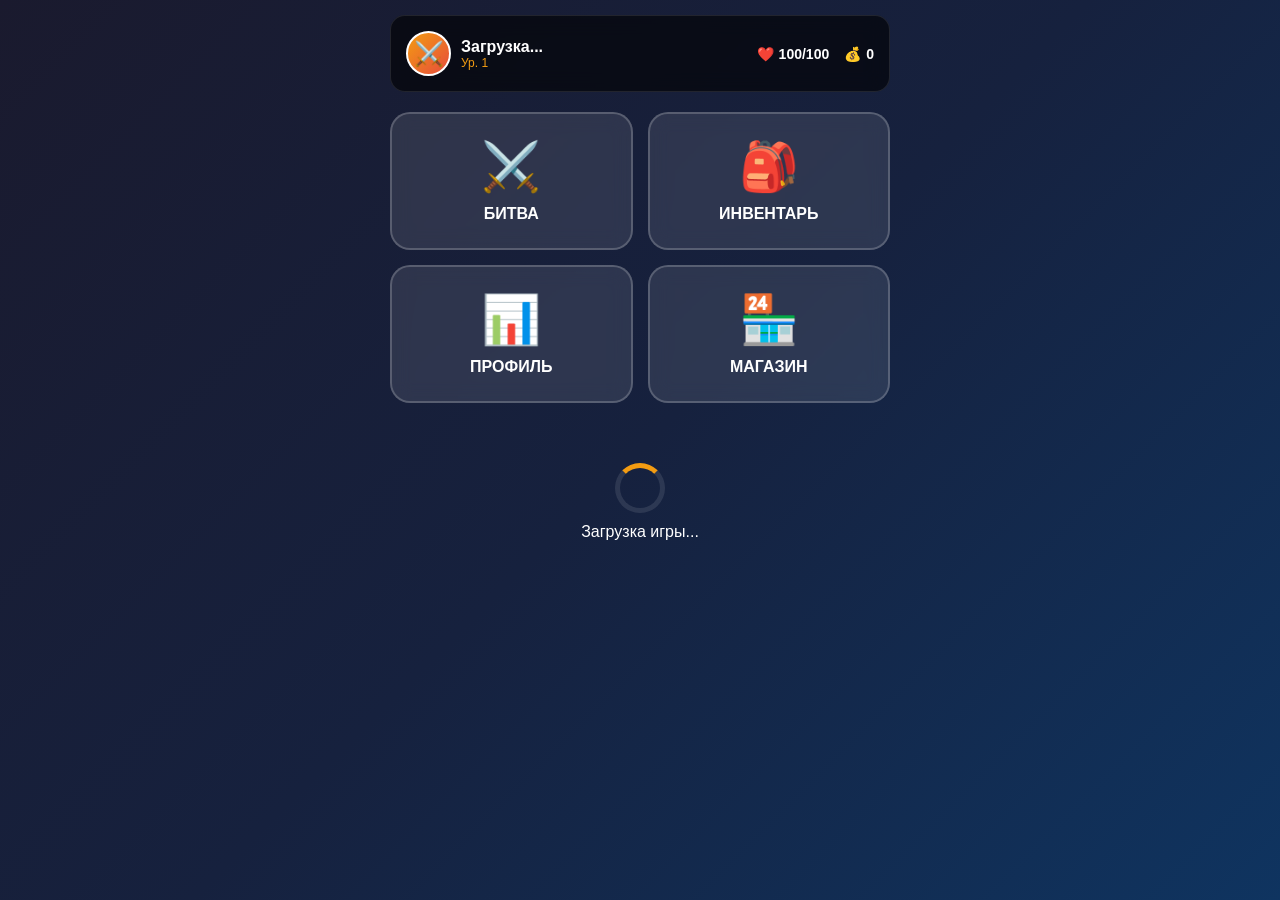
==== commit de221af1: "Update index.html" ====
--- a/index.html
+++ b/index.html
@@ -3,7 +3,7 @@
 <head>
     <meta charset="UTF-8">
     <meta name="viewport" content="width=device-width, initial-scale=1.0, maximum-scale=1.0, user-scalable=no">
-    <title>Legacy Wars - Battle</title>
+    <title>Legacy Wars</title>
     <script src="https://telegram.org/js/telegram-web-app.js"></script>
     <style>
         * {
@@ -11,7 +11,6 @@
             padding: 0;
             box-sizing: border-box;
             user-select: none;
-            -webkit-tap-highlight-color: transparent;
         }
 
         body {
@@ -19,7 +18,6 @@
             background: linear-gradient(135deg, #1a1a2e 0%, #16213e 50%, #0f3460 100%);
             color: #ffffff;
             min-height: 100vh;
-            overflow-x: hidden;
             padding: 15px;
         }
 
@@ -28,7 +26,7 @@
             margin: 0 auto;
         }
 
-        /* Header Stats */
+        /* Header */
         .header {
             background: rgba(0, 0, 0, 0.6);
             backdrop-filter: blur(10px);
@@ -72,25 +70,51 @@
             font-weight: 600;
         }
 
-        /* Battle Screen */
-        .battle-screen {
+        /* Main Menu */
+        .main-menu {
+            display: grid;
+            grid-template-columns: repeat(2, 1fr);
+            gap: 15px;
+            margin-bottom: 20px;
+        }
+
+        .menu-card {
+            background: rgba(255, 255, 255, 0.1);
+            border: 2px solid rgba(255, 255, 255, 0.2);
+            border-radius: 20px;
+            padding: 25px;
+            text-align: center;
+            cursor: pointer;
+            transition: all 0.3s;
+            backdrop-filter: blur(10px);
+        }
+
+        .menu-card:hover {
+            transform: translateY(-5px);
+            border-color: #f39c12;
+            background: rgba(243, 156, 18, 0.2);
+        }
+
+        .menu-icon {
+            font-size: 48px;
+            margin-bottom: 10px;
+        }
+
+        .menu-title {
+            font-size: 16px;
+            font-weight: bold;
+        }
+
+        /* Sections */
+        .section {
             display: none;
         }
 
-        .battle-screen.active {
+        .section.active {
             display: block;
         }
 
-        /* Enemy Selection */
-        .enemy-selection {
-            display: block;
-        }
-
-        .enemy-selection.hidden {
-            display: none;
-        }
-
-        .title {
+        .section-title {
             font-size: 24px;
             font-weight: bold;
             text-align: center;
@@ -100,6 +124,7 @@
             -webkit-text-fill-color: transparent;
         }
 
+        /* Battle */
         .enemy-list {
             display: flex;
             flex-direction: column;
@@ -152,7 +177,25 @@
             color: white;
             font-weight: bold;
             cursor: pointer;
-            font-size: 14px;
+        }
+
+        /* Back Button */
+        .back-btn {
+            width: 100%;
+            padding: 15px;
+            background: rgba(255, 255, 255, 0.1);
+            border: 2px solid rgba(255, 255, 255, 0.2);
+            border-radius: 15px;
+            color: white;
+            font-size: 16px;
+            font-weight: bold;
+            cursor: pointer;
+            margin-top: 20px;
+            transition: all 0.3s;
+        }
+
+        .back-btn:hover {
+            background: rgba(255, 255, 255, 0.2);
         }
 
         /* Battle Arena */
@@ -192,11 +235,6 @@
             50% { transform: translateY(-10px); }
         }
 
-        .fighter-name {
-            font-weight: bold;
-            margin-bottom: 5px;
-        }
-
         .hp-bar {
             width: 100%;
             height: 20px;
@@ -212,11 +250,6 @@
             transition: width 0.5s ease;
         }
 
-        .hp-text {
-            font-size: 12px;
-            margin-top: 3px;
-        }
-
         .vs {
             font-size: 24px;
             font-weight: bold;
@@ -224,7 +257,6 @@
             margin: 0 20px;
         }
 
-        /* Battle Log */
         .battle-log {
             background: rgba(0, 0, 0, 0.6);
             border-radius: 15px;
@@ -238,113 +270,18 @@
             padding: 8px 0;
             border-bottom: 1px solid rgba(255, 255, 255, 0.1);
             font-size: 14px;
-            animation: slideIn 0.3s ease;
-        }
-
-        @keyframes slideIn {
-            from {
-                opacity: 0;
-                transform: translateX(-10px);
-            }
-            to {
-                opacity: 1;
-                transform: translateX(0);
-            }
-        }
-
-        .log-entry.player {
-            color: #2ecc71;
-        }
-
-        .log-entry.enemy {
-            color: #e74c3c;
-        }
-
-        .log-entry.crit {
-            color: #f39c12;
-            font-weight: bold;
-        }
-
-        .log-entry.loot {
-            color: #9b59b6;
-        }
-
-        .log-entry.win {
-            color: #27ae60;
-            font-weight: bold;
-            font-size: 16px;
-        }
-
-        .log-entry.lose {
-            color: #c0392b;
-            font-weight: bold;
-            font-size: 16px;
-        }
-
-        /* Action Buttons */
-        .action-buttons {
-            display: flex;
-            gap: 10px;
-            justify-content: center;
-        }
-
-        .action-btn {
-            padding: 12px 24px;
-            background: linear-gradient(135deg, #3498db, #2980b9);
-            border: none;
-            border-radius: 10px;
-            color: white;
-            font-weight: bold;
-            cursor: pointer;
-            font-size: 14px;
-        }
-
-        .action-btn:disabled {
-            opacity: 0.5;
-            cursor: not-allowed;
-        }
-
-        .back-btn {
-            background: linear-gradient(135deg, #95a5a6, #7f8c8d);
-        }
-
-        /* Damage Animation */
-        .damage-popup {
-            position: fixed;
-            font-size: 32px;
-            font-weight: bold;
-            color: #e74c3c;
-            pointer-events: none;
-            animation: damageFloat 1s ease-out forwards;
-            z-index: 1000;
-            text-shadow: 2px 2px 4px rgba(0, 0, 0, 0.8);
-        }
-
-        @keyframes damageFloat {
-            0% {
-                opacity: 1;
-                transform: translateY(0) scale(1);
-            }
-            100% {
-                opacity: 0;
-                transform: translateY(-50px) scale(1.5);
-            }
-        }
-
-        .damage-popup.crit {
-            color: #f39c12;
-            font-size: 40px;
-        }
+        }
+
+        .log-entry.player { color: #2ecc71; }
+        .log-entry.enemy { color: #e74c3c; }
+        .log-entry.crit { color: #f39c12; font-weight: bold; }
+        .log-entry.loot { color: #9b59b6; }
+        .log-entry.win { color: #27ae60; font-weight: bold; }
 
         /* Loading */
         .loading {
-            display: none;
             text-align: center;
-            padding: 20px;
-        }
-
-        .loading.active {
-            display: block;
+            padding: 40px;
         }
 
         .spinner {
@@ -359,29 +296,6 @@
 
         @keyframes spin {
             to { transform: rotate(360deg); }
-        }
-
-        /* Navigation */
-        .nav-buttons {
-            display: flex;
-            gap: 10px;
-            margin-top: 20px;
-        }
-
-        .nav-btn {
-            flex: 1;
-            padding: 12px;
-            background: rgba(255, 255, 255, 0.1);
-            border: 1px solid rgba(255, 255, 255, 0.2);
-            border-radius: 10px;
-            color: white;
-            cursor: pointer;
-            font-size: 14px;
-            transition: all 0.3s;
-        }
-
-        .nav-btn:hover {
-            background: rgba(255, 255, 255, 0.2);
         }
     </style>
 </head>
@@ -392,7 +306,7 @@
             <div class="player-info">
                 <div class="avatar" id="playerAvatar">⚔️</div>
                 <div>
-                    <div style="font-weight: bold;" id="playerName">Игрок</div>
+                    <div style="font-weight: bold;" id="playerName">Загрузка...</div>
                     <div style="font-size: 12px; color: #f39c12;">Ур. <span id="playerLevel">1</span></div>
                 </div>
             </div>
@@ -403,58 +317,89 @@
                 </div>
                 <div class="stat">
                     <span>💰</span>
-                    <span id="playerGold">100</span>
+                    <span id="playerGold">0</span>
                 </div>
             </div>
         </div>
 
-        <!-- Enemy Selection -->
-        <div class="enemy-selection" id="enemySelection">
-            <h1 class="title">⚔️ ВЫБЕРИ ПРОТИВНИКА</h1>
-            <div class="enemy-list" id="enemyList">
-                <!-- Enemies will be loaded here -->
-            </div>
+        <!-- Main Menu -->
+        <div class="main-menu" id="mainMenu">
+            <div class="menu-card" onclick="showSection('battle')">
+                <div class="menu-icon">⚔️</div>
+                <div class="menu-title">БИТВА</div>
+            </div>
+            <div class="menu-card" onclick="showSection('inventory')">
+                <div class="menu-icon">🎒</div>
+                <div class="menu-title">ИНВЕНТАРЬ</div>
+            </div>
+            <div class="menu-card" onclick="showSection('profile')">
+                <div class="menu-icon">📊</div>
+                <div class="menu-title">ПРОФИЛЬ</div>
+            </div>
+            <div class="menu-card" onclick="showSection('shop')">
+                <div class="menu-icon">🏪</div>
+                <div class="menu-title">МАГАЗИН</div>
+            </div>
+        </div>
+
+        <!-- Battle Section -->
+        <div class="section" id="battleSection">
+            <h2 class="section-title">⚔️ ВЫБЕРИ ПРОТИВНИКА</h2>
+            <div class="enemy-list" id="enemyList"></div>
+            <button class="back-btn" onclick="showMainMenu()">↩️ Назад в меню</button>
         </div>
 
         <!-- Battle Arena -->
         <div class="battle-arena" id="battleArena">
-            <h1 class="title">⚔️ БИТВА</h1>
-            
+            <h2 class="section-title">⚔️ БИТВА</h2>
             <div class="fighters">
                 <div class="fighter">
                     <div class="fighter-icon" id="playerFighterIcon">⚔️</div>
-                    <div class="fighter-name" id="playerFighterName">Игрок</div>
+                    <div style="font-weight: bold;">Ты</div>
                     <div class="hp-bar">
                         <div class="hp-fill" id="playerHpFill" style="width: 100%"></div>
                     </div>
-                    <div class="hp-text" id="playerHpText">100/100</div>
                 </div>
-                
                 <div class="vs">VS</div>
-                
                 <div class="fighter">
                     <div class="fighter-icon" id="enemyFighterIcon">🐀</div>
-                    <div class="fighter-name" id="enemyFighterName">Крыса</div>
+                    <div style="font-weight: bold;" id="enemyName">Враг</div>
                     <div class="hp-bar">
                         <div class="hp-fill" id="enemyHpFill" style="width: 100%"></div>
                     </div>
-                    <div class="hp-text" id="enemyHpText">30/30</div>
                 </div>
             </div>
-
-            <div class="battle-log" id="battleLog">
-                <!-- Battle log entries -->
-            </div>
-
-            <div class="action-buttons">
-                <button class="action-btn back-btn" onclick="backToSelection()" id="backBtn">↩️ Назад</button>
-            </div>
+            <div class="battle-log" id="battleLog"></div>
+            <button class="back-btn" onclick="backToEnemies()">↩️ Назад к выбору</button>
+        </div>
+
+        <!-- Inventory Section -->
+        <div class="section" id="inventorySection">
+            <h2 class="section-title">🎒 ИНВЕНТАРЬ</h2>
+            <div id="inventoryList" style="text-align: center; padding: 20px;">Загрузка...</div>
+            <button class="back-btn" onclick="showMainMenu()">↩️ Назад в меню</button>
+        </div>
+
+        <!-- Profile Section -->
+        <div class="section" id="profileSection">
+            <h2 class="section-title">📊 ПРОФИЛЬ</h2>
+            <div id="profileInfo" style="background: rgba(255,255,255,0.1); padding: 20px; border-radius: 15px; margin-bottom: 20px;">
+                Загрузка...
+            </div>
+            <button class="back-btn" onclick="showMainMenu()">↩️ Назад в меню</button>
+        </div>
+
+        <!-- Shop Section -->
+        <div class="section" id="shopSection">
+            <h2 class="section-title">🏪 МАГАЗИН</h2>
+            <div id="shopList" style="text-align: center; padding: 20px;">Загрузка...</div>
+            <button class="back-btn" onclick="showMainMenu()">↩️ Назад в меню</button>
         </div>
 
         <!-- Loading -->
         <div class="loading" id="loading">
             <div class="spinner"></div>
-            <div>Загрузка...</div>
+            <div>Загрузка игры...</div>
         </div>
     </div>
 
@@ -463,70 +408,63 @@
         tg.expand();
         tg.ready();
 
-        // Game State
         let gameState = {
-            player: {
-                name: 'Игрок',
-                level: 1,
-                hp: 100,
-                hpMax: 100,
-                atk: 15,
-                def: 10,
-                crit: 5,
-                gold: 100,
-                class: 'warrior'
-            },
+            player: null,
             currentEnemy: null,
             battleInProgress: false
         };
 
-        // Enemies Data
         const enemies = [
-            { id: 0, name: 'Крыса', icon: '🐀', level: 1, hp: 30, atk: 5, exp: 10, gold: 5, drop: ['potion_small'] },
-            { id: 1, name: 'Волк', icon: '🐺', level: 3, hp: 60, atk: 12, exp: 25, gold: 15, drop: ['potion_small', 'armor_cloth'] },
-            { id: 2, name: 'Медведь', icon: '🐻', level: 5, hp: 120, atk: 20, exp: 50, gold: 40, drop: ['potion_medium', 'armor_leather'] },
-            { id: 3, name: 'Змей', icon: '🐍', level: 7, hp: 80, atk: 25, exp: 60, gold: 50, drop: ['dagger_iron'] },
-            { id: 4, name: 'Гоблин', icon: '👺', level: 8, hp: 100, atk: 22, exp: 75, gold: 60, drop: ['sword_iron', 'gold_ore'] },
-            { id: 5, name: 'Зомби', icon: '🧟', level: 10, hp: 150, atk: 18, exp: 90, gold: 70, drop: ['potion_medium'] },
-            { id: 6, name: 'Орк', icon: '👹', level: 12, hp: 200, atk: 35, exp: 120, gold: 100, drop: ['armor_chain', 'sword_steel'] },
-            { id: 7, name: 'Паук-гигант', icon: '🕷️', level: 15, hp: 180, atk: 40, exp: 150, gold: 130, drop: ['dagger_shadow'] },
-            { id: 8, name: 'Молодой дракон', icon: '🐉', level: 20, hp: 500, atk: 60, exp: 500, gold: 1000, drop: ['dragon_scale', 'armor_plate'] },
-            { id: 9, name: 'Демон', icon: '👿', level: 25, hp: 800, atk: 80, exp: 1000, gold: 2000, drop: ['amulet_crit'] }
+            { id: 0, name: 'Крыса', icon: '🐀', level: 1, hp: 30, atk: 5, exp: 10, gold: 5 },
+            { id: 1, name: 'Волк', icon: '🐺', level: 3, hp: 60, atk: 12, exp: 25, gold: 15 },
+            { id: 2, name: 'Медведь', icon: '🐻', level: 5, hp: 120, atk: 20, exp: 50, gold: 40 },
+            { id: 3, name: 'Орк', icon: '👹', level: 10, hp: 200, atk: 35, exp: 120, gold: 100 },
+            { id: 4, name: 'Дракон', icon: '🐉', level: 20, hp: 500, atk: 60, exp: 500, gold: 1000 }
         ];
 
-        // Items Data
-        const items = {
-            'potion_small': { name: 'Малое зелье', icon: '🧪' },
-            'potion_medium': { name: 'Среднее зелье', icon: '🧪' },
-            'armor_cloth': { name: 'Тканевая броня', icon: '👕' },
-            'armor_leather': { name: 'Кожаная броня', icon: '🧥' },
-            'dagger_iron': { name: 'Железный кинжал', icon: '🗡️' },
-            'sword_iron': { name: 'Железный меч', icon: '⚔️' },
-            'gold_ore': { name: 'Золотая руда', icon: '⛏️' },
-            'armor_chain': { name: 'Кольчуга', icon: '⛓️' },
-            'sword_steel': { name: 'Стальной меч', icon: '🗡️' },
-            'dagger_shadow': { name: 'Теневой клинок', icon: '🌑' },
-            'dragon_scale': { name: 'Чешуя дракона', icon: '🐉' },
-            'armor_plate': { name: 'Латы', icon: '🛡️' },
-            'amulet_crit': { name: 'Амулет крита', icon: '📿' }
+        window.onload = async function() {
+            document.getElementById('loading').style.display = 'block';
+            await loadPlayerData();
+            document.getElementById('loading').style.display = 'none';
+            showMainMenu();
         };
 
-        // Initialize
-        window.onload = async function() {
-            await loadPlayerData();
-            renderEnemyList();
-        };
-
-        // Load Player Data from Bot
         async function loadPlayerData() {
             tg.sendData(JSON.stringify({ action: 'get_profile' }));
         }
 
-        // Render Enemy List
+        function showMainMenu() {
+            hideAllSections();
+            document.getElementById('mainMenu').style.display = 'grid';
+            document.getElementById('battleArena').classList.remove('active');
+        }
+
+        function showSection(sectionName) {
+            hideAllSections();
+            document.getElementById('mainMenu').style.display = 'none';
+            
+            if (sectionName === 'battle') {
+                document.getElementById('battleSection').classList.add('active');
+                renderEnemyList();
+            } else if (sectionName === 'inventory') {
+                document.getElementById('inventorySection').classList.add('active');
+                loadInventory();
+            } else if (sectionName === 'profile') {
+                document.getElementById('profileSection').classList.add('active');
+                showProfile();
+            } else if (sectionName === 'shop') {
+                document.getElementById('shopSection').classList.add('active');
+                loadShop();
+            }
+        }
+
+        function hideAllSections() {
+            document.querySelectorAll('.section').forEach(s => s.classList.remove('active'));
+        }
+
         function renderEnemyList() {
             const list = document.getElementById('enemyList');
             list.innerHTML = '';
-
             enemies.forEach(enemy => {
                 const card = document.createElement('div');
                 card.className = 'enemy-card';
@@ -544,55 +482,47 @@
             });
         }
 
-        // Start Battle
+        function backToEnemies() {
+            document.getElementById('battleArena').classList.remove('active');
+            document.getElementById('battleSection').classList.add('active');
+            gameState.battleInProgress = false;
+        }
+
         async function startBattle(enemyId) {
             const enemy = enemies[enemyId];
             gameState.currentEnemy = { ...enemy };
             gameState.battleInProgress = true;
 
-            // Update UI
-            document.getElementById('enemySelection').classList.add('hidden');
+            document.getElementById('battleSection').classList.remove('active');
             document.getElementById('battleArena').classList.add('active');
             document.getElementById('battleLog').innerHTML = '';
 
-            // Set fighter info
             document.getElementById('enemyFighterIcon').textContent = enemy.icon;
-            document.getElementById('enemyFighterName').textContent = enemy.name;
-            updateHpBars();
-
-            // Add battle start log
+            document.getElementById('enemyName').textContent = enemy.name;
+            
             addLogEntry(`⚔️ Бой начался! Ты сражаешься против ${enemy.name}!`, 'normal');
-
-            // Start battle loop
             await battleLoop();
         }
 
-        // Battle Loop
         async function battleLoop() {
             const player = gameState.player;
             const enemy = gameState.currentEnemy;
-            let round = 0;
+            let enemyHp = enemy.hp;
             let playerHp = player.hp;
-            let enemyHp = enemy.hp;
-
-            while (playerHp > 0 && enemyHp > 0 && round < 50) {
-                round++;
+
+            updateHpBars(playerHp, enemyHp);
+
+            while (playerHp > 0 && enemyHp > 0) {
                 await sleep(800);
 
                 // Player attack
-                const playerDmg = calculateDamage(player.atk, 0, player.crit);
-                enemyHp -= playerDmg.damage;
+                const playerDmg = Math.max(1, player.atk + Math.floor(Math.random() * 5));
+                const isCrit = Math.random() < 0.1;
+                const finalDmg = isCrit ? Math.floor(playerDmg * 1.5) : playerDmg;
                 
-                let logText = `🗡️ Ты нанёс ${playerDmg.damage} урона`;
-                if (playerDmg.isCrit) {
-                    logText += ' 💥КРИТ!';
-                    showDamagePopup('enemy', playerDmg.damage, true);
-                } else {
-                    showDamagePopup('enemy', playerDmg.damage, false);
-                }
-                addLogEntry(logText, 'player');
-                
-                updateHpBars();
+                enemyHp -= finalDmg;
+                addLogEntry(`🗡️ Ты нанёс ${finalDmg} урона${isCrit ? ' 💥КРИТ!' : ''}`, 'player');
+                updateHpBars(playerHp, enemyHp);
                 
                 if (enemyHp <= 0) break;
 
@@ -600,97 +530,48 @@
 
                 // Enemy attack
                 const enemyDmg = Math.max(1, enemy.atk - Math.floor(player.def / 2));
-                const variance = Math.floor(enemyDmg * 0.2);
-                const finalDmg = enemyDmg + Math.floor(Math.random() * variance * 2) - variance;
-                
-                playerHp -= finalDmg;
-                addLogEntry(`💔 ${enemy.name} нанёс ${finalDmg} урона`, 'enemy');
-                showDamagePopup('player', finalDmg, false);
-                
-                updateHpBars();
+                playerHp -= enemyDmg;
+                addLogEntry(`💔 ${enemy.name} нанёс ${enemyDmg} урона`, 'enemy');
+                updateHpBars(playerHp, enemyHp);
             }
 
-            // Battle end
             await sleep(1000);
             
             if (playerHp <= 0) {
-                // Defeat
                 addLogEntry(`💀 Ты пал в бою...`, 'lose');
-                tg.sendData(JSON.stringify({ 
-                    action: 'battle_result', 
-                    win: false, 
-                    enemy_id: enemy.id 
-                }));
             } else {
-                // Victory
+                const goldGain = enemy.gold;
                 const expGain = enemy.exp;
-                const goldGain = enemy.gold;
                 
                 addLogEntry(`🏆 ПОБЕДА!`, 'win');
                 addLogEntry(`⭐ Получено: ${expGain} опыта`, 'loot');
                 addLogEntry(`💰 Получено: ${goldGain} золота`, 'loot');
 
-                // Drop items
-                if (enemy.drop && Math.random() < 0.3) {
-                    const dropItem = enemy.drop[Math.floor(Math.random() * enemy.drop.length)];
-                    const item = items[dropItem];
-                    addLogEntry(`🎁 Выпало: ${item.icon} ${item.name}`, 'loot');
-                }
-
-                // Update player stats
+                // Update player
                 player.gold += goldGain;
                 player.hp = Math.max(1, playerHp);
-                document.getElementById('playerGold').textContent = player.gold;
-                document.getElementById('playerHp').textContent = `${player.hp}/${player.hpMax}`;
+                updateUI();
 
                 tg.sendData(JSON.stringify({ 
                     action: 'battle_result', 
                     win: true, 
                     enemy_id: enemy.id,
                     gold: goldGain,
-                    exp: expGain
+                    exp: expGain 
                 }));
             }
 
             gameState.battleInProgress = false;
+        }
+
+        function updateHpBars(playerHp, enemyHp) {
+            const playerMax = gameState.player.hp_max || 100;
+            const enemyMax = gameState.currentEnemy.hp;
             
-            // Show back button
-            setTimeout(() => {
-                document.getElementById('backBtn').style.display = 'block';
-            }, 2000);
-        }
-
-        // Calculate Damage
-        function calculateDamage(atk, def, critChance) {
-            const baseDmg = Math.max(1, atk - Math.floor(def / 2));
-            const variance = Math.floor(baseDmg * 0.2);
-            let damage = baseDmg + Math.floor(Math.random() * variance * 2) - variance;
-            
-            const isCrit = Math.random() * 100 <= critChance;
-            if (isCrit) {
-                damage = Math.floor(damage * 1.5);
-            }
-
-            return { damage, isCrit };
-        }
-
-        // Update HP Bars
-        function updateHpBars() {
-            const player = gameState.player;
-            const enemy = gameState.currentEnemy;
-
-            if (!enemy) return;
-
-            const playerHpPercent = (player.hp / player.hpMax) * 100;
-            const enemyHpPercent = (enemy.hp / enemy.hpMax) * 100;
-
-            document.getElementById('playerHpFill').style.width = `${Math.max(0, playerHpPercent)}%`;
-            document.getElementById('enemyHpFill').style.width = `${Math.max(0, enemyHpPercent)}%`;
-            document.getElementById('playerHpText').textContent = `${Math.max(0, player.hp)}/${player.hpMax}`;
-            document.getElementById('enemyHpText').textContent = `${Math.max(0, enemy.hp)}/${enemy.hpMax}`;
-        }
-
-        // Add Log Entry
+            document.getElementById('playerHpFill').style.width = `${(playerHp / playerMax) * 100}%`;
+            document.getElementById('enemyHpFill').style.width = `${(enemyHp / enemyMax) * 100}%`;
+        }
+
         function addLogEntry(text, type) {
             const log = document.getElementById('battleLog');
             const entry = document.createElement('div');
@@ -700,36 +581,41 @@
             log.scrollTop = log.scrollHeight;
         }
 
-        // Show Damage Popup
-        function showDamagePopup(target, damage, isCrit) {
-            const popup = document.createElement('div');
-            popup.className = `damage-popup ${isCrit ? 'crit' : ''}`;
-            popup.textContent = `-${damage}`;
-            
-            const arena = document.getElementById('battleArena');
-            const rect = arena.getBoundingClientRect();
-            
-            if (target === 'enemy') {
-                popup.style.left = `${rect.right - 150}px`;
-                popup.style.top = `${rect.top + 100}px`;
-            } else {
-                popup.style.left = `${rect.left + 50}px`;
-                popup.style.top = `${rect.top + 100}px`;
+        function loadInventory() {
+            tg.sendData(JSON.stringify({ action: 'get_inventory' }));
+        }
+
+        function showProfile() {
+            const p = gameState.player;
+            if (!p) {
+                document.getElementById('profileInfo').innerHTML = 'Загрузка...';
+                return;
             }
             
-            document.body.appendChild(popup);
-            setTimeout(() => popup.remove(), 1000);
-        }
-
-        // Back to Selection
-        function backToSelection() {
-            document.getElementById('battleArena').classList.remove('active');
-            document.getElementById('enemySelection').classList.remove('hidden');
-            document.getElementById('backBtn').style.display = 'none';
-            gameState.currentEnemy = null;
-        }
-
-        // Sleep helper
+            document.getElementById('profileInfo').innerHTML = `
+                <div style="margin-bottom: 10px;"><strong>${p.name}</strong></div>
+                <div>Уровень: ${p.level}</div>
+                <div>HP: ${p.hp}/${p.hp_max}</div>
+                <div>Атака: ${p.atk}</div>
+                <div>Защита: ${p.def}</div>
+                <div>Золото: ${p.gold}</div>
+            `;
+        }
+
+        function loadShop() {
+            document.getElementById('shopList').innerHTML = '<div>🔜 Скоро будет доступно!</div>';
+        }
+
+        function updateUI() {
+            const p = gameState.player;
+            if (!p) return;
+            
+            document.getElementById('playerName').textContent = p.name;
+            document.getElementById('playerLevel').textContent = p.level;
+            document.getElementById('playerHp').textContent = `${p.hp}/${p.hp_max}`;
+            document.getElementById('playerGold').textContent = p.gold;
+        }
+
         function sleep(ms) {
             return new Promise(resolve => setTimeout(resolve, ms));
         }
@@ -741,24 +627,21 @@
                 console.log('Bot response:', response);
 
                 if (response.success && response.profile) {
-                    const p = response.profile;
-                    gameState.player = {
-                        name: p.name,
-                        level: p.level,
-                        hp: p.hp,
-                        hpMax: p.hp_max,
-                        atk: p.atk,
-                        def: p.def,
-                        crit: p.crit,
-                        gold: p.gold,
-                        class: p.class
-                    };
-
-                    // Update UI
-                    document.getElementById('playerName').textContent = p.name;
-                    document.getElementById('playerLevel').textContent = p.level;
-                    document.getElementById('playerHp').textContent = `${p.hp}/${p.hp_max}`;
-                    document.getElementById('playerGold').textContent = p.gold;
+                    gameState.player = response.profile;
+                    updateUI();
+                }
+
+                if (response.success && response.inventory !== undefined) {
+                    const inv = response.inventory;
+                    if (inv.length === 0) {
+                        document.getElementById('inventoryList').innerHTML = '🎒 Инвентарь пуст';
+                    } else {
+                        document.getElementById('inventoryList').innerHTML = inv.map(item => 
+                            `<div style="padding: 10px; background: rgba(255,255,255,0.1); margin: 5px 0; border-radius: 10px;">
+                                ${item.name} x${item.quantity}
+                            </div>`
+                        ).join('');
+                    }
                 }
             } catch (e) {
                 console.error('Parse error:', e);
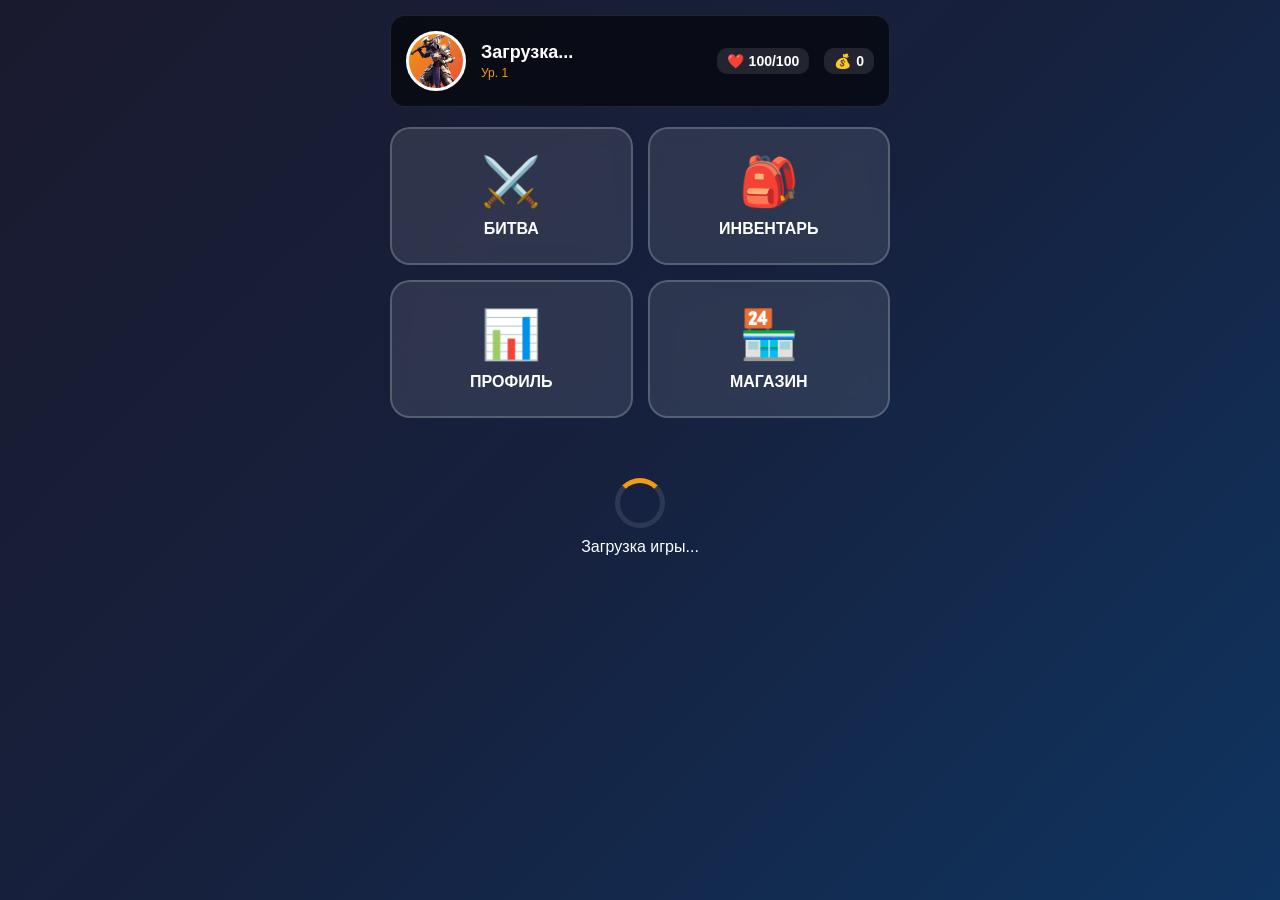
==== commit 65783153: "Update index.html" ====
--- a/index.html
+++ b/index.html
@@ -34,27 +34,43 @@
             padding: 15px;
             margin-bottom: 20px;
             display: flex;
-            justify-content: space-between;
             align-items: center;
+            gap: 15px;
             border: 1px solid rgba(255, 255, 255, 0.1);
         }
 
-        .player-info {
-            display: flex;
-            align-items: center;
-            gap: 10px;
-        }
-
         .avatar {
-            width: 45px;
-            height: 45px;
+            width: 60px;
+            height: 60px;
             border-radius: 50%;
             background: linear-gradient(135deg, #f39c12, #e74c3c);
             display: flex;
             align-items: center;
             justify-content: center;
-            font-size: 24px;
-            border: 2px solid #fff;
+            border: 3px solid #fff;
+            overflow: hidden;
+            flex-shrink: 0;
+        }
+
+        .avatar img {
+            width: 100%;
+            height: 100%;
+            object-fit: cover;
+        }
+
+        .player-info {
+            flex: 1;
+        }
+
+        .player-name {
+            font-weight: bold;
+            font-size: 18px;
+            margin-bottom: 3px;
+        }
+
+        .player-level {
+            font-size: 12px;
+            color: #f39c12;
         }
 
         .stats {
@@ -68,6 +84,9 @@
             gap: 5px;
             font-size: 14px;
             font-weight: 600;
+            background: rgba(255, 255, 255, 0.1);
+            padding: 5px 10px;
+            border-radius: 10px;
         }
 
         /* Main Menu */
@@ -122,6 +141,40 @@
             background: linear-gradient(135deg, #f39c12, #e74c3c);
             -webkit-background-clip: text;
             -webkit-text-fill-color: transparent;
+        }
+
+        /* Character Display */
+        .character-display {
+            text-align: center;
+            margin: 20px 0;
+            padding: 20px;
+            background: rgba(0, 0, 0, 0.3);
+            border-radius: 20px;
+        }
+
+        .character-image {
+            width: 200px;
+            height: 280px;
+            object-fit: contain;
+            margin: 0 auto;
+            filter: drop-shadow(0 10px 30px rgba(243, 156, 18, 0.3));
+            animation: float 3s ease-in-out infinite;
+        }
+
+        @keyframes float {
+            0%, 100% { transform: translateY(0); }
+            50% { transform: translateY(-10px); }
+        }
+
+        .character-name {
+            font-size: 20px;
+            font-weight: bold;
+            margin-top: 15px;
+        }
+
+        .character-class {
+            color: #f39c12;
+            margin-top: 5px;
         }
 
         /* Battle */
@@ -224,15 +277,12 @@
             flex: 1;
         }
 
-        .fighter-icon {
-            font-size: 80px;
-            margin-bottom: 10px;
+        .fighter-image {
+            width: 120px;
+            height: 160px;
+            object-fit: contain;
+            margin: 0 auto;
             animation: float 3s ease-in-out infinite;
-        }
-
-        @keyframes float {
-            0%, 100% { transform: translateY(0); }
-            50% { transform: translateY(-10px); }
         }
 
         .hp-bar {
@@ -303,12 +353,12 @@
     <div class="container">
         <!-- Header -->
         <div class="header">
+            <div class="avatar" id="playerAvatar">
+                <img src="images/warrior.png" alt="Avatar" id="playerAvatarImg">
+            </div>
             <div class="player-info">
-                <div class="avatar" id="playerAvatar">⚔️</div>
-                <div>
-                    <div style="font-weight: bold;" id="playerName">Загрузка...</div>
-                    <div style="font-size: 12px; color: #f39c12;">Ур. <span id="playerLevel">1</span></div>
-                </div>
+                <div class="player-name" id="playerName">Загрузка...</div>
+                <div class="player-level">Ур. <span id="playerLevel">1</span></div>
             </div>
             <div class="stats">
                 <div class="stat">
@@ -342,6 +392,22 @@
             </div>
         </div>
 
+        <!-- Profile Section -->
+        <div class="section" id="profileSection">
+            <h2 class="section-title">📊 ТВОЙ ГЕРОЙ</h2>
+            
+            <div class="character-display">
+                <img src="images/warrior.png" alt="Character" class="character-image" id="profileCharacterImg">
+                <div class="character-name" id="profileCharacterName">Игрок</div>
+                <div class="character-class" id="profileCharacterClass">Воин</div>
+            </div>
+
+            <div id="profileStats" style="background: rgba(255,255,255,0.1); padding: 20px; border-radius: 15px; margin-bottom: 20px;">
+                Загрузка...
+            </div>
+            <button class="back-btn" onclick="showMainMenu()">↩️ Назад в меню</button>
+        </div>
+
         <!-- Battle Section -->
         <div class="section" id="battleSection">
             <h2 class="section-title">⚔️ ВЫБЕРИ ПРОТИВНИКА</h2>
@@ -354,16 +420,16 @@
             <h2 class="section-title">⚔️ БИТВА</h2>
             <div class="fighters">
                 <div class="fighter">
-                    <div class="fighter-icon" id="playerFighterIcon">⚔️</div>
-                    <div style="font-weight: bold;">Ты</div>
+                    <img src="images/warrior.png" alt="Player" class="fighter-image" id="playerFighterImg">
+                    <div style="font-weight: bold; margin-top: 10px;">Ты</div>
                     <div class="hp-bar">
                         <div class="hp-fill" id="playerHpFill" style="width: 100%"></div>
                     </div>
                 </div>
                 <div class="vs">VS</div>
                 <div class="fighter">
-                    <div class="fighter-icon" id="enemyFighterIcon">🐀</div>
-                    <div style="font-weight: bold;" id="enemyName">Враг</div>
+                    <img src="images/warrior.png" alt="Enemy" class="fighter-image" id="enemyFighterImg">
+                    <div style="font-weight: bold; margin-top: 10px;" id="enemyName">Враг</div>
                     <div class="hp-bar">
                         <div class="hp-fill" id="enemyHpFill" style="width: 100%"></div>
                     </div>
@@ -377,15 +443,6 @@
         <div class="section" id="inventorySection">
             <h2 class="section-title">🎒 ИНВЕНТАРЬ</h2>
             <div id="inventoryList" style="text-align: center; padding: 20px;">Загрузка...</div>
-            <button class="back-btn" onclick="showMainMenu()">↩️ Назад в меню</button>
-        </div>
-
-        <!-- Profile Section -->
-        <div class="section" id="profileSection">
-            <h2 class="section-title">📊 ПРОФИЛЬ</h2>
-            <div id="profileInfo" style="background: rgba(255,255,255,0.1); padding: 20px; border-radius: 15px; margin-bottom: 20px;">
-                Загрузка...
-            </div>
             <button class="back-btn" onclick="showMainMenu()">↩️ Назад в меню</button>
         </div>
 
@@ -421,6 +478,20 @@
             { id: 3, name: 'Орк', icon: '👹', level: 10, hp: 200, atk: 35, exp: 120, gold: 100 },
             { id: 4, name: 'Дракон', icon: '🐉', level: 20, hp: 500, atk: 60, exp: 500, gold: 1000 }
         ];
+
+        const classImages = {
+            'warrior': 'images/warrior.png',
+            'mage': 'images/mage.png',
+            'rogue': 'images/rogue.png',
+            'paladin': 'images/paladin.png'
+        };
+
+        const classNames = {
+            'warrior': 'Воин',
+            'mage': 'Маг',
+            'rogue': 'Разбойник',
+            'paladin': 'Паладин'
+        };
 
         window.onload = async function() {
             document.getElementById('loading').style.display = 'block';
@@ -497,7 +568,6 @@
             document.getElementById('battleArena').classList.add('active');
             document.getElementById('battleLog').innerHTML = '';
 
-            document.getElementById('enemyFighterIcon').textContent = enemy.icon;
             document.getElementById('enemyName').textContent = enemy.name;
             
             addLogEntry(`⚔️ Бой начался! Ты сражаешься против ${enemy.name}!`, 'normal');
@@ -588,11 +658,19 @@
         function showProfile() {
             const p = gameState.player;
             if (!p) {
-                document.getElementById('profileInfo').innerHTML = 'Загрузка...';
+                document.getElementById('profileStats').innerHTML = 'Загрузка...';
                 return;
             }
             
-            document.getElementById('profileInfo').innerHTML = `
+            // Update character image based on class
+            const classImg = classImages[p.class] || 'images/warrior.png';
+            const className = classNames[p.class] || 'Воин';
+            
+            document.getElementById('profileCharacterImg').src = classImg;
+            document.getElementById('profileCharacterName').textContent = p.name;
+            document.getElementById('profileCharacterClass').textContent = className;
+            
+            document.getElementById('profileStats').innerHTML = `
                 <div style="margin-bottom: 10px;"><strong>${p.name}</strong></div>
                 <div>Уровень: ${p.level}</div>
                 <div>HP: ${p.hp}/${p.hp_max}</div>
@@ -614,6 +692,10 @@
             document.getElementById('playerLevel').textContent = p.level;
             document.getElementById('playerHp').textContent = `${p.hp}/${p.hp_max}`;
             document.getElementById('playerGold').textContent = p.gold;
+            
+            // Update avatar image
+            const classImg = classImages[p.class] || 'images/warrior.png';
+            document.getElementById('playerAvatarImg').src = classImg;
         }
 
         function sleep(ms) {
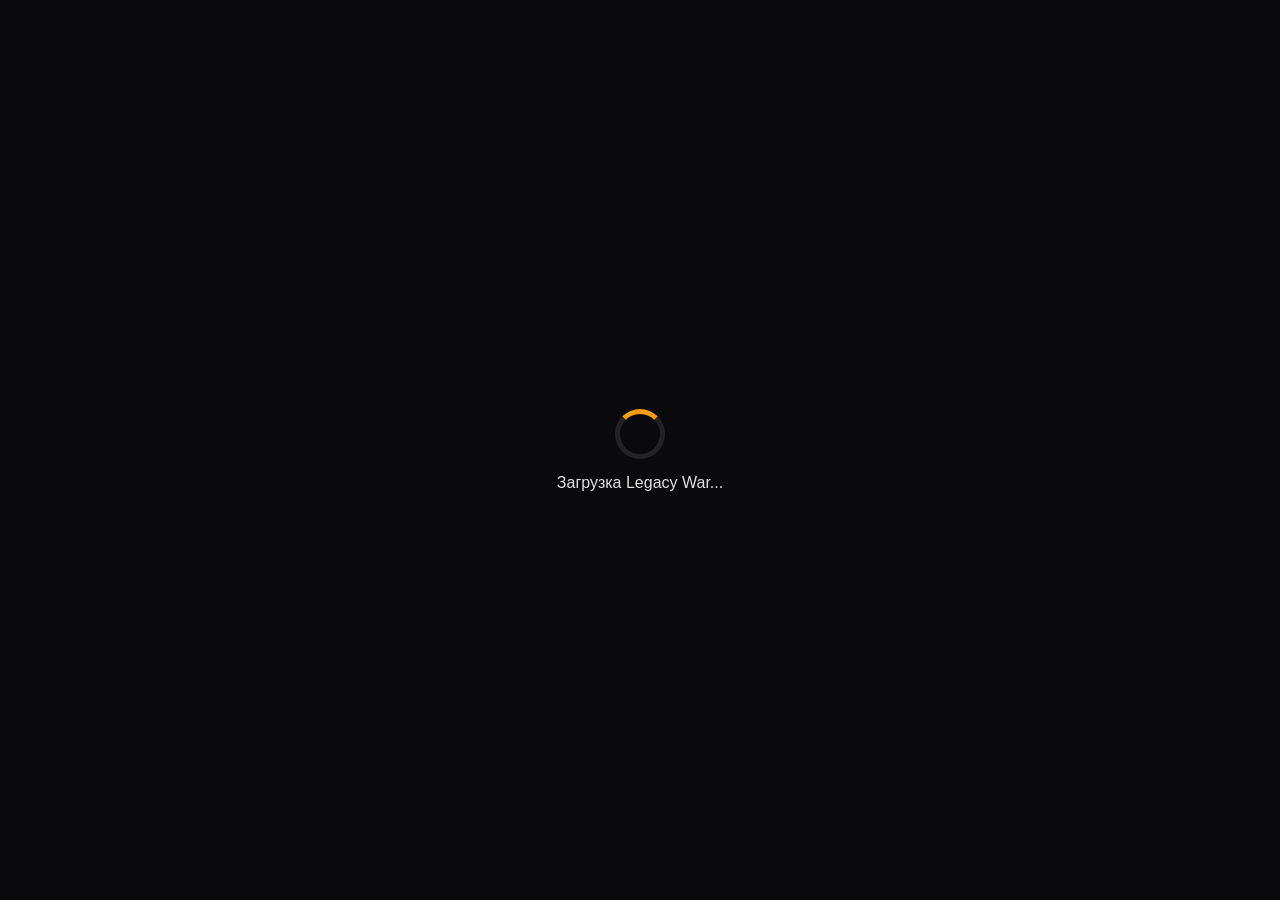
==== commit 66880d54: "Add files via upload" ====
--- a/index.html
+++ b/index.html
@@ -1,734 +1,770 @@
-<!DOCTYPE html>
-<html lang="ru">
-<head>
-    <meta charset="UTF-8">
-    <meta name="viewport" content="width=device-width, initial-scale=1.0, maximum-scale=1.0, user-scalable=no">
-    <title>Legacy Wars</title>
-    <script src="https://telegram.org/js/telegram-web-app.js"></script>
-    <style>
-        * {
-            margin: 0;
-            padding: 0;
-            box-sizing: border-box;
-            user-select: none;
-        }
-
-        body {
-            font-family: -apple-system, BlinkMacSystemFont, 'Segoe UI', Roboto, sans-serif;
-            background: linear-gradient(135deg, #1a1a2e 0%, #16213e 50%, #0f3460 100%);
-            color: #ffffff;
-            min-height: 100vh;
-            padding: 15px;
-        }
-
-        .container {
-            max-width: 500px;
-            margin: 0 auto;
-        }
-
-        /* Header */
-        .header {
-            background: rgba(0, 0, 0, 0.6);
-            backdrop-filter: blur(10px);
-            border-radius: 15px;
-            padding: 15px;
-            margin-bottom: 20px;
-            display: flex;
-            align-items: center;
-            gap: 15px;
-            border: 1px solid rgba(255, 255, 255, 0.1);
-        }
-
-        .avatar {
-            width: 60px;
-            height: 60px;
-            border-radius: 50%;
-            background: linear-gradient(135deg, #f39c12, #e74c3c);
-            display: flex;
-            align-items: center;
-            justify-content: center;
-            border: 3px solid #fff;
-            overflow: hidden;
-            flex-shrink: 0;
-        }
-
-        .avatar img {
-            width: 100%;
-            height: 100%;
-            object-fit: cover;
-        }
-
-        .player-info {
-            flex: 1;
-        }
-
-        .player-name {
-            font-weight: bold;
-            font-size: 18px;
-            margin-bottom: 3px;
-        }
-
-        .player-level {
-            font-size: 12px;
-            color: #f39c12;
-        }
-
-        .stats {
-            display: flex;
-            gap: 15px;
-        }
-
-        .stat {
-            display: flex;
-            align-items: center;
-            gap: 5px;
-            font-size: 14px;
-            font-weight: 600;
-            background: rgba(255, 255, 255, 0.1);
-            padding: 5px 10px;
-            border-radius: 10px;
-        }
-
-        /* Main Menu */
-        .main-menu {
-            display: grid;
-            grid-template-columns: repeat(2, 1fr);
-            gap: 15px;
-            margin-bottom: 20px;
-        }
-
-        .menu-card {
-            background: rgba(255, 255, 255, 0.1);
-            border: 2px solid rgba(255, 255, 255, 0.2);
-            border-radius: 20px;
-            padding: 25px;
-            text-align: center;
-            cursor: pointer;
-            transition: all 0.3s;
-            backdrop-filter: blur(10px);
-        }
-
-        .menu-card:hover {
-            transform: translateY(-5px);
-            border-color: #f39c12;
-            background: rgba(243, 156, 18, 0.2);
-        }
-
-        .menu-icon {
-            font-size: 48px;
-            margin-bottom: 10px;
-        }
-
-        .menu-title {
-            font-size: 16px;
-            font-weight: bold;
-        }
-
-        /* Sections */
-        .section {
-            display: none;
-        }
-
-        .section.active {
-            display: block;
-        }
-
-        .section-title {
-            font-size: 24px;
-            font-weight: bold;
-            text-align: center;
-            margin-bottom: 20px;
-            background: linear-gradient(135deg, #f39c12, #e74c3c);
-            -webkit-background-clip: text;
-            -webkit-text-fill-color: transparent;
-        }
-
-        /* Character Display */
-        .character-display {
-            text-align: center;
-            margin: 20px 0;
-            padding: 20px;
-            background: rgba(0, 0, 0, 0.3);
-            border-radius: 20px;
-        }
-
-        .character-image {
-            width: 200px;
-            height: 280px;
-            object-fit: contain;
-            margin: 0 auto;
-            filter: drop-shadow(0 10px 30px rgba(243, 156, 18, 0.3));
-            animation: float 3s ease-in-out infinite;
-        }
-
-        @keyframes float {
-            0%, 100% { transform: translateY(0); }
-            50% { transform: translateY(-10px); }
-        }
-
-        .character-name {
-            font-size: 20px;
-            font-weight: bold;
-            margin-top: 15px;
-        }
-
-        .character-class {
-            color: #f39c12;
-            margin-top: 5px;
-        }
-
-        /* Battle */
-        .enemy-list {
-            display: flex;
-            flex-direction: column;
-            gap: 12px;
-        }
-
-        .enemy-card {
-            background: rgba(255, 255, 255, 0.1);
-            border: 2px solid rgba(255, 255, 255, 0.2);
-            border-radius: 15px;
-            padding: 15px;
-            display: flex;
-            align-items: center;
-            justify-content: space-between;
-            cursor: pointer;
-            transition: all 0.3s;
-        }
-
-        .enemy-card:hover {
-            transform: translateX(5px);
-            border-color: #e74c3c;
-            background: rgba(231, 76, 60, 0.2);
-        }
-
-        .enemy-info {
-            display: flex;
-            align-items: center;
-            gap: 12px;
-        }
-
-        .enemy-icon {
-            font-size: 40px;
-        }
-
-        .enemy-details h3 {
-            font-size: 16px;
-            margin-bottom: 3px;
-        }
-
-        .enemy-stats {
-            font-size: 12px;
-            color: #aaa;
-        }
-
-        .fight-btn {
-            padding: 10px 20px;
-            background: linear-gradient(135deg, #e74c3c, #c0392b);
-            border: none;
-            border-radius: 10px;
-            color: white;
-            font-weight: bold;
-            cursor: pointer;
-        }
-
-        /* Back Button */
-        .back-btn {
-            width: 100%;
-            padding: 15px;
-            background: rgba(255, 255, 255, 0.1);
-            border: 2px solid rgba(255, 255, 255, 0.2);
-            border-radius: 15px;
-            color: white;
-            font-size: 16px;
-            font-weight: bold;
-            cursor: pointer;
-            margin-top: 20px;
-            transition: all 0.3s;
-        }
-
-        .back-btn:hover {
-            background: rgba(255, 255, 255, 0.2);
-        }
-
-        /* Battle Arena */
-        .battle-arena {
-            display: none;
-            background: rgba(0, 0, 0, 0.5);
-            border-radius: 20px;
-            padding: 20px;
-            margin-bottom: 20px;
-        }
-
-        .battle-arena.active {
-            display: block;
-        }
-
-        .fighters {
-            display: flex;
-            justify-content: space-between;
-            align-items: center;
-            margin-bottom: 20px;
-            padding: 20px;
-        }
-
-        .fighter {
-            text-align: center;
-            flex: 1;
-        }
-
-        .fighter-image {
-            width: 120px;
-            height: 160px;
-            object-fit: contain;
-            margin: 0 auto;
-            animation: float 3s ease-in-out infinite;
-        }
-
-        .hp-bar {
-            width: 100%;
-            height: 20px;
-            background: rgba(0, 0, 0, 0.5);
-            border-radius: 10px;
-            overflow: hidden;
-            margin-top: 5px;
-        }
-
-        .hp-fill {
-            height: 100%;
-            background: linear-gradient(90deg, #e74c3c, #c0392b);
-            transition: width 0.5s ease;
-        }
-
-        .vs {
-            font-size: 24px;
-            font-weight: bold;
-            color: #f39c12;
-            margin: 0 20px;
-        }
-
-        .battle-log {
-            background: rgba(0, 0, 0, 0.6);
-            border-radius: 15px;
-            padding: 15px;
-            max-height: 300px;
-            overflow-y: auto;
-            margin-bottom: 20px;
-        }
-
-        .log-entry {
-            padding: 8px 0;
-            border-bottom: 1px solid rgba(255, 255, 255, 0.1);
-            font-size: 14px;
-        }
-
-        .log-entry.player { color: #2ecc71; }
-        .log-entry.enemy { color: #e74c3c; }
-        .log-entry.crit { color: #f39c12; font-weight: bold; }
-        .log-entry.loot { color: #9b59b6; }
-        .log-entry.win { color: #27ae60; font-weight: bold; }
-
-        /* Loading */
-        .loading {
-            text-align: center;
-            padding: 40px;
-        }
-
-        .spinner {
-            width: 50px;
-            height: 50px;
-            border: 5px solid rgba(255, 255, 255, 0.1);
-            border-top-color: #f39c12;
-            border-radius: 50%;
-            animation: spin 1s linear infinite;
-            margin: 0 auto 10px;
-        }
-
-        @keyframes spin {
-            to { transform: rotate(360deg); }
-        }
-    </style>
-</head>
-<body>
-    <div class="container">
-        <!-- Header -->
-        <div class="header">
-            <div class="avatar" id="playerAvatar">
-                <img src="images/warrior.png" alt="Avatar" id="playerAvatarImg">
-            </div>
-            <div class="player-info">
-                <div class="player-name" id="playerName">Загрузка...</div>
-                <div class="player-level">Ур. <span id="playerLevel">1</span></div>
-            </div>
-            <div class="stats">
-                <div class="stat">
-                    <span>❤️</span>
-                    <span id="playerHp">100/100</span>
-                </div>
-                <div class="stat">
-                    <span>💰</span>
-                    <span id="playerGold">0</span>
-                </div>
-            </div>
-        </div>
-
-        <!-- Main Menu -->
-        <div class="main-menu" id="mainMenu">
-            <div class="menu-card" onclick="showSection('battle')">
-                <div class="menu-icon">⚔️</div>
-                <div class="menu-title">БИТВА</div>
-            </div>
-            <div class="menu-card" onclick="showSection('inventory')">
-                <div class="menu-icon">🎒</div>
-                <div class="menu-title">ИНВЕНТАРЬ</div>
-            </div>
-            <div class="menu-card" onclick="showSection('profile')">
-                <div class="menu-icon">📊</div>
-                <div class="menu-title">ПРОФИЛЬ</div>
-            </div>
-            <div class="menu-card" onclick="showSection('shop')">
-                <div class="menu-icon">🏪</div>
-                <div class="menu-title">МАГАЗИН</div>
-            </div>
-        </div>
-
-        <!-- Profile Section -->
-        <div class="section" id="profileSection">
-            <h2 class="section-title">📊 ТВОЙ ГЕРОЙ</h2>
-            
-            <div class="character-display">
-                <img src="images/warrior.png" alt="Character" class="character-image" id="profileCharacterImg">
-                <div class="character-name" id="profileCharacterName">Игрок</div>
-                <div class="character-class" id="profileCharacterClass">Воин</div>
-            </div>
-
-            <div id="profileStats" style="background: rgba(255,255,255,0.1); padding: 20px; border-radius: 15px; margin-bottom: 20px;">
-                Загрузка...
-            </div>
-            <button class="back-btn" onclick="showMainMenu()">↩️ Назад в меню</button>
-        </div>
-
-        <!-- Battle Section -->
-        <div class="section" id="battleSection">
-            <h2 class="section-title">⚔️ ВЫБЕРИ ПРОТИВНИКА</h2>
-            <div class="enemy-list" id="enemyList"></div>
-            <button class="back-btn" onclick="showMainMenu()">↩️ Назад в меню</button>
-        </div>
-
-        <!-- Battle Arena -->
-        <div class="battle-arena" id="battleArena">
-            <h2 class="section-title">⚔️ БИТВА</h2>
-            <div class="fighters">
-                <div class="fighter">
-                    <img src="images/warrior.png" alt="Player" class="fighter-image" id="playerFighterImg">
-                    <div style="font-weight: bold; margin-top: 10px;">Ты</div>
-                    <div class="hp-bar">
-                        <div class="hp-fill" id="playerHpFill" style="width: 100%"></div>
-                    </div>
-                </div>
-                <div class="vs">VS</div>
-                <div class="fighter">
-                    <img src="images/warrior.png" alt="Enemy" class="fighter-image" id="enemyFighterImg">
-                    <div style="font-weight: bold; margin-top: 10px;" id="enemyName">Враг</div>
-                    <div class="hp-bar">
-                        <div class="hp-fill" id="enemyHpFill" style="width: 100%"></div>
-                    </div>
-                </div>
-            </div>
-            <div class="battle-log" id="battleLog"></div>
-            <button class="back-btn" onclick="backToEnemies()">↩️ Назад к выбору</button>
-        </div>
-
-        <!-- Inventory Section -->
-        <div class="section" id="inventorySection">
-            <h2 class="section-title">🎒 ИНВЕНТАРЬ</h2>
-            <div id="inventoryList" style="text-align: center; padding: 20px;">Загрузка...</div>
-            <button class="back-btn" onclick="showMainMenu()">↩️ Назад в меню</button>
-        </div>
-
-        <!-- Shop Section -->
-        <div class="section" id="shopSection">
-            <h2 class="section-title">🏪 МАГАЗИН</h2>
-            <div id="shopList" style="text-align: center; padding: 20px;">Загрузка...</div>
-            <button class="back-btn" onclick="showMainMenu()">↩️ Назад в меню</button>
-        </div>
-
-        <!-- Loading -->
-        <div class="loading" id="loading">
-            <div class="spinner"></div>
-            <div>Загрузка игры...</div>
-        </div>
-    </div>
-
-    <script>
-        const tg = window.Telegram.WebApp;
-        tg.expand();
-        tg.ready();
-
-        let gameState = {
-            player: null,
-            currentEnemy: null,
-            battleInProgress: false
-        };
-
-        const enemies = [
-            { id: 0, name: 'Крыса', icon: '🐀', level: 1, hp: 30, atk: 5, exp: 10, gold: 5 },
-            { id: 1, name: 'Волк', icon: '🐺', level: 3, hp: 60, atk: 12, exp: 25, gold: 15 },
-            { id: 2, name: 'Медведь', icon: '🐻', level: 5, hp: 120, atk: 20, exp: 50, gold: 40 },
-            { id: 3, name: 'Орк', icon: '👹', level: 10, hp: 200, atk: 35, exp: 120, gold: 100 },
-            { id: 4, name: 'Дракон', icon: '🐉', level: 20, hp: 500, atk: 60, exp: 500, gold: 1000 }
-        ];
-
-        const classImages = {
-            'warrior': 'images/warrior.png',
-            'mage': 'images/mage.png',
-            'rogue': 'images/rogue.png',
-            'paladin': 'images/paladin.png'
-        };
-
-        const classNames = {
-            'warrior': 'Воин',
-            'mage': 'Маг',
-            'rogue': 'Разбойник',
-            'paladin': 'Паладин'
-        };
-
-        window.onload = async function() {
-            document.getElementById('loading').style.display = 'block';
-            await loadPlayerData();
-            document.getElementById('loading').style.display = 'none';
-            showMainMenu();
-        };
-
-        async function loadPlayerData() {
-            tg.sendData(JSON.stringify({ action: 'get_profile' }));
-        }
-
-        function showMainMenu() {
-            hideAllSections();
-            document.getElementById('mainMenu').style.display = 'grid';
-            document.getElementById('battleArena').classList.remove('active');
-        }
-
-        function showSection(sectionName) {
-            hideAllSections();
-            document.getElementById('mainMenu').style.display = 'none';
-            
-            if (sectionName === 'battle') {
-                document.getElementById('battleSection').classList.add('active');
-                renderEnemyList();
-            } else if (sectionName === 'inventory') {
-                document.getElementById('inventorySection').classList.add('active');
-                loadInventory();
-            } else if (sectionName === 'profile') {
-                document.getElementById('profileSection').classList.add('active');
-                showProfile();
-            } else if (sectionName === 'shop') {
-                document.getElementById('shopSection').classList.add('active');
-                loadShop();
-            }
-        }
-
-        function hideAllSections() {
-            document.querySelectorAll('.section').forEach(s => s.classList.remove('active'));
-        }
-
-        function renderEnemyList() {
-            const list = document.getElementById('enemyList');
-            list.innerHTML = '';
-            enemies.forEach(enemy => {
-                const card = document.createElement('div');
-                card.className = 'enemy-card';
-                card.innerHTML = `
-                    <div class="enemy-info">
-                        <div class="enemy-icon">${enemy.icon}</div>
-                        <div class="enemy-details">
-                            <h3>${enemy.name}</h3>
-                            <div class="enemy-stats">Ур. ${enemy.level} | HP: ${enemy.hp} | ATK: ${enemy.atk}</div>
-                        </div>
-                    </div>
-                    <button class="fight-btn" onclick="startBattle(${enemy.id})">⚔️ БОЙ</button>
-                `;
-                list.appendChild(card);
-            });
-        }
-
-        function backToEnemies() {
-            document.getElementById('battleArena').classList.remove('active');
-            document.getElementById('battleSection').classList.add('active');
-            gameState.battleInProgress = false;
-        }
-
-        async function startBattle(enemyId) {
-            const enemy = enemies[enemyId];
-            gameState.currentEnemy = { ...enemy };
-            gameState.battleInProgress = true;
-
-            document.getElementById('battleSection').classList.remove('active');
-            document.getElementById('battleArena').classList.add('active');
-            document.getElementById('battleLog').innerHTML = '';
-
-            document.getElementById('enemyName').textContent = enemy.name;
-            
-            addLogEntry(`⚔️ Бой начался! Ты сражаешься против ${enemy.name}!`, 'normal');
-            await battleLoop();
-        }
-
-        async function battleLoop() {
-            const player = gameState.player;
-            const enemy = gameState.currentEnemy;
-            let enemyHp = enemy.hp;
-            let playerHp = player.hp;
-
-            updateHpBars(playerHp, enemyHp);
-
-            while (playerHp > 0 && enemyHp > 0) {
-                await sleep(800);
-
-                // Player attack
-                const playerDmg = Math.max(1, player.atk + Math.floor(Math.random() * 5));
-                const isCrit = Math.random() < 0.1;
-                const finalDmg = isCrit ? Math.floor(playerDmg * 1.5) : playerDmg;
-                
-                enemyHp -= finalDmg;
-                addLogEntry(`🗡️ Ты нанёс ${finalDmg} урона${isCrit ? ' 💥КРИТ!' : ''}`, 'player');
-                updateHpBars(playerHp, enemyHp);
-                
-                if (enemyHp <= 0) break;
-
-                await sleep(800);
-
-                // Enemy attack
-                const enemyDmg = Math.max(1, enemy.atk - Math.floor(player.def / 2));
-                playerHp -= enemyDmg;
-                addLogEntry(`💔 ${enemy.name} нанёс ${enemyDmg} урона`, 'enemy');
-                updateHpBars(playerHp, enemyHp);
-            }
-
-            await sleep(1000);
-            
-            if (playerHp <= 0) {
-                addLogEntry(`💀 Ты пал в бою...`, 'lose');
-            } else {
-                const goldGain = enemy.gold;
-                const expGain = enemy.exp;
-                
-                addLogEntry(`🏆 ПОБЕДА!`, 'win');
-                addLogEntry(`⭐ Получено: ${expGain} опыта`, 'loot');
-                addLogEntry(`💰 Получено: ${goldGain} золота`, 'loot');
-
-                // Update player
-                player.gold += goldGain;
-                player.hp = Math.max(1, playerHp);
-                updateUI();
-
-                tg.sendData(JSON.stringify({ 
-                    action: 'battle_result', 
-                    win: true, 
-                    enemy_id: enemy.id,
-                    gold: goldGain,
-                    exp: expGain 
-                }));
-            }
-
-            gameState.battleInProgress = false;
-        }
-
-        function updateHpBars(playerHp, enemyHp) {
-            const playerMax = gameState.player.hp_max || 100;
-            const enemyMax = gameState.currentEnemy.hp;
-            
-            document.getElementById('playerHpFill').style.width = `${(playerHp / playerMax) * 100}%`;
-            document.getElementById('enemyHpFill').style.width = `${(enemyHp / enemyMax) * 100}%`;
-        }
-
-        function addLogEntry(text, type) {
-            const log = document.getElementById('battleLog');
-            const entry = document.createElement('div');
-            entry.className = `log-entry ${type}`;
-            entry.textContent = text;
-            log.appendChild(entry);
-            log.scrollTop = log.scrollHeight;
-        }
-
-        function loadInventory() {
-            tg.sendData(JSON.stringify({ action: 'get_inventory' }));
-        }
-
-        function showProfile() {
-            const p = gameState.player;
-            if (!p) {
-                document.getElementById('profileStats').innerHTML = 'Загрузка...';
-                return;
-            }
-            
-            // Update character image based on class
-            const classImg = classImages[p.class] || 'images/warrior.png';
-            const className = classNames[p.class] || 'Воин';
-            
-            document.getElementById('profileCharacterImg').src = classImg;
-            document.getElementById('profileCharacterName').textContent = p.name;
-            document.getElementById('profileCharacterClass').textContent = className;
-            
-            document.getElementById('profileStats').innerHTML = `
-                <div style="margin-bottom: 10px;"><strong>${p.name}</strong></div>
-                <div>Уровень: ${p.level}</div>
-                <div>HP: ${p.hp}/${p.hp_max}</div>
-                <div>Атака: ${p.atk}</div>
-                <div>Защита: ${p.def}</div>
-                <div>Золото: ${p.gold}</div>
-            `;
-        }
-
-        function loadShop() {
-            document.getElementById('shopList').innerHTML = '<div>🔜 Скоро будет доступно!</div>';
-        }
-
-        function updateUI() {
-            const p = gameState.player;
-            if (!p) return;
-            
-            document.getElementById('playerName').textContent = p.name;
-            document.getElementById('playerLevel').textContent = p.level;
-            document.getElementById('playerHp').textContent = `${p.hp}/${p.hp_max}`;
-            document.getElementById('playerGold').textContent = p.gold;
-            
-            // Update avatar image
-            const classImg = classImages[p.class] || 'images/warrior.png';
-            document.getElementById('playerAvatarImg').src = classImg;
-        }
-
-        function sleep(ms) {
-            return new Promise(resolve => setTimeout(resolve, ms));
-        }
-
-        // Handle messages from bot
-        tg.onEvent('message', (data) => {
-            try {
-                const response = JSON.parse(data);
-                console.log('Bot response:', response);
-
-                if (response.success && response.profile) {
-                    gameState.player = response.profile;
-                    updateUI();
-                }
-
-                if (response.success && response.inventory !== undefined) {
-                    const inv = response.inventory;
-                    if (inv.length === 0) {
-                        document.getElementById('inventoryList').innerHTML = '🎒 Инвентарь пуст';
-                    } else {
-                        document.getElementById('inventoryList').innerHTML = inv.map(item => 
-                            `<div style="padding: 10px; background: rgba(255,255,255,0.1); margin: 5px 0; border-radius: 10px;">
-                                ${item.name} x${item.quantity}
-                            </div>`
-                        ).join('');
-                    }
-                }
-            } catch (e) {
-                console.error('Parse error:', e);
-            }
-        });
-    </script>
-</body>
-</html>
+<!DOCTYPE html>
+<html lang="ru">
+<head>
+    <meta charset="UTF-8">
+    <meta name="viewport" content="width=device-width, initial-scale=1.0, maximum-scale=1.0, user-scalable=no">
+    <title>Legacy War RPG</title>
+    <script src="https://telegram.org/js/telegram-web-app.js"></script>
+    <style>
+        :root {
+            --bg-color: #0a0a0c;
+            --panel-bg: rgba(20, 20, 25, 0.85);
+            --accent-color: #f39c12;
+            --text-color: #e0e0e0;
+            --border-color: rgba(243, 156, 18, 0.3);
+            --danger-color: #e74c3c;
+            --success-color: #2ecc71;
+        }
+
+        * {
+            margin: 0;
+            padding: 0;
+            box-sizing: border-box;
+            user-select: none;
+            -webkit-tap-highlight-color: transparent;
+        }
+
+        body {
+            font-family: 'Segoe UI', Roboto, Helvetica, Arial, sans-serif;
+            background-color: var(--bg-color);
+            color: var(--text-color);
+            overflow: hidden;
+            height: 100vh;
+            width: 100vw;
+        }
+
+        /* Layout */
+        #game-wrapper {
+            display: grid;
+            grid-template-columns: 80px 1fr 80px;
+            grid-template-rows: 1fr 70px;
+            height: 100vh;
+            width: 100vw;
+            position: relative;
+        }
+
+        /* Center Display */
+        #center-display {
+            grid-column: 2;
+            grid-row: 1;
+            position: relative;
+            background-size: cover;
+            background-position: center;
+            display: flex;
+            justify-content: center;
+            align-items: center;
+            overflow: hidden;
+            border-left: 1px solid var(--border-color);
+            border-right: 1px solid var(--border-color);
+        }
+
+        #background-layer {
+            position: absolute;
+            top: 0; left: 0; right: 0; bottom: 0;
+            background-image: url('images/background.jpg');
+            background-size: cover;
+            background-position: center;
+            filter: brightness(0.7);
+            z-index: 1;
+        }
+
+        #character-layer {
+            position: relative;
+            z-index: 2;
+            height: 80%;
+            display: flex;
+            flex-direction: column;
+            align-items: center;
+            justify-content: center;
+            transition: all 0.5s ease;
+        }
+
+        #character-img {
+            max-height: 100%;
+            filter: drop-shadow(0 0 20px rgba(0,0,0,0.8));
+            animation: idle-float 4s ease-in-out infinite;
+        }
+
+        @keyframes idle-float {
+            0%, 100% { transform: translateY(0); }
+            50% { transform: translateY(-15px); }
+        }
+
+        /* Sidebars */
+        .sidebar {
+            background: var(--panel-bg);
+            display: flex;
+            flex-direction: column;
+            align-items: center;
+            justify-content: center;
+            gap: 20px;
+            padding: 10px 0;
+            z-index: 10;
+        }
+
+        #left-sidebar { grid-column: 1; grid-row: 1; }
+        #right-sidebar { grid-column: 3; grid-row: 1; }
+
+        /* Bottom Menu */
+        #bottom-menu {
+            grid-column: 1 / span 3;
+            grid-row: 2;
+            background: var(--panel-bg);
+            display: flex;
+            justify-content: space-around;
+            align-items: center;
+            border-top: 1px solid var(--border-color);
+            z-index: 10;
+        }
+
+        /* Buttons */
+        .menu-btn {
+            background: none;
+            border: none;
+            color: var(--text-color);
+            display: flex;
+            flex-direction: column;
+            align-items: center;
+            gap: 5px;
+            cursor: pointer;
+            transition: transform 0.2s, color 0.2s;
+            width: 100%;
+        }
+
+        .menu-btn:active { transform: scale(0.9); }
+        .menu-btn.active { color: var(--accent-color); }
+
+        .menu-btn i { font-size: 24px; }
+        .menu-btn span { font-size: 10px; font-weight: bold; text-transform: uppercase; }
+
+        /* Overlays / Sections */
+        .overlay {
+            position: absolute;
+            top: 0; left: 0; right: 0; bottom: 0;
+            background: rgba(0,0,0,0.85);
+            z-index: 100;
+            display: none;
+            flex-direction: column;
+            padding: 20px;
+            overflow-y: auto;
+        }
+
+        .overlay.active { display: flex; }
+
+        .overlay-header {
+            display: flex;
+            justify-content: space-between;
+            align-items: center;
+            margin-bottom: 20px;
+            border-bottom: 1px solid var(--border-color);
+            padding-bottom: 10px;
+        }
+
+        .close-btn {
+            background: none;
+            border: none;
+            color: var(--text-color);
+            font-size: 24px;
+            cursor: pointer;
+        }
+
+        /* Character Creation */
+        #creation-screen {
+            position: fixed;
+            top: 0; left: 0; width: 100%; height: 100%;
+            background: var(--bg-color);
+            z-index: 1000;
+            display: none;
+            flex-direction: column;
+            align-items: center;
+            justify-content: center;
+            padding: 20px;
+            text-align: center;
+        }
+
+        .class-selector {
+            display: grid;
+            grid-template-columns: repeat(2, 1fr);
+            gap: 15px;
+            margin: 20px 0;
+            width: 100%;
+            max-width: 400px;
+        }
+
+        .class-card {
+            background: var(--panel-bg);
+            border: 2px solid transparent;
+            border-radius: 10px;
+            padding: 10px;
+            cursor: pointer;
+            transition: all 0.3s;
+        }
+
+        .class-card.selected {
+            border-color: var(--accent-color);
+            background: rgba(243, 156, 18, 0.1);
+        }
+
+        .class-card img {
+            width: 80px;
+            height: 100px;
+            object-fit: contain;
+        }
+
+        .class-card h3 { font-size: 14px; margin-top: 5px; }
+
+        #name-input {
+            width: 100%;
+            max-width: 300px;
+            padding: 12px;
+            background: #1a1a1a;
+            border: 1px solid var(--border-color);
+            border-radius: 5px;
+            color: white;
+            margin-bottom: 20px;
+            font-size: 16px;
+            text-align: center;
+        }
+
+        .start-btn {
+            background: var(--accent-color);
+            color: black;
+            border: none;
+            padding: 15px 40px;
+            border-radius: 30px;
+            font-weight: bold;
+            font-size: 18px;
+            cursor: pointer;
+        }
+
+        /* Stats Bar (Top of Center) */
+        #stats-bar {
+            position: absolute;
+            top: 10px;
+            left: 10px;
+            right: 10px;
+            display: flex;
+            justify-content: space-between;
+            z-index: 5;
+            pointer-events: none;
+        }
+
+        .stat-item {
+            background: rgba(0,0,0,0.6);
+            padding: 5px 10px;
+            border-radius: 15px;
+            font-size: 12px;
+            display: flex;
+            align-items: center;
+            gap: 5px;
+            border: 1px solid rgba(255,255,255,0.1);
+        }
+
+        /* Loading */
+        #loading-screen {
+            position: fixed;
+            top: 0; left: 0; width: 100%; height: 100%;
+            background: var(--bg-color);
+            z-index: 2000;
+            display: flex;
+            flex-direction: column;
+            align-items: center;
+            justify-content: center;
+        }
+
+        .spinner {
+            width: 50px;
+            height: 50px;
+            border: 5px solid rgba(255, 255, 255, 0.1);
+            border-top-color: var(--accent-color);
+            border-radius: 50%;
+            animation: spin 1s linear infinite;
+            margin-bottom: 15px;
+        }
+
+        @keyframes spin { to { transform: rotate(360deg); } }
+
+        /* Generic List Styles */
+        .list-container {
+            display: flex;
+            flex-direction: column;
+            gap: 10px;
+        }
+
+        .list-item {
+            background: rgba(255,255,255,0.05);
+            padding: 15px;
+            border-radius: 10px;
+            display: flex;
+            justify-content: space-between;
+            align-items: center;
+            border: 1px solid rgba(255,255,255,0.1);
+        }
+
+        .item-info h4 { margin-bottom: 3px; }
+        .item-info p { font-size: 12px; color: #aaa; }
+
+        .action-btn {
+            padding: 8px 15px;
+            border-radius: 5px;
+            border: none;
+            font-weight: bold;
+            cursor: pointer;
+        }
+
+        .btn-primary { background: var(--accent-color); color: black; }
+    </style>
+</head>
+<body>
+    <div id="loading-screen">
+        <div class="spinner"></div>
+        <p>Загрузка Legacy War...</p>
+    </div>
+
+    <div id="creation-screen">
+        <h1>Legacy War</h1>
+        <p style="margin-top: 10px; color: #aaa;">Создайте своего героя</p>
+        
+        <div class="class-selector">
+            <div class="class-card" onclick="selectClass('warrior')" id="card-warrior">
+                <img src="images/warrior.png" alt="Warrior">
+                <h3>Воин</h3>
+            </div>
+            <div class="class-card" onclick="selectClass('mage')" id="card-mage">
+                <img src="images/mage.png" alt="Mage">
+                <h3>Маг</h3>
+            </div>
+            <div class="class-card" onclick="selectClass('rogue')" id="card-rogue">
+                <img src="images/rogue.png" alt="Rogue">
+                <h3>Разбойник</h3>
+            </div>
+            <div class="class-card" onclick="selectClass('paladin')" id="card-paladin">
+                <img src="images/paladin.png" alt="Paladin">
+                <h3>Паладин</h3>
+            </div>
+        </div>
+
+        <input type="text" id="name-input" placeholder="Введите имя героя" maxlength="15">
+        <button class="start-btn" onclick="finishCreation()">НАЧАТЬ ПРИКЛЮЧЕНИЕ</button>
+    </div>
+
+    <div id="game-wrapper">
+        <!-- Left Sidebar -->
+        <div class="sidebar" id="left-sidebar">
+            <button class="menu-btn" onclick="showOverlay('battle')">
+                <i>⚔️</i>
+                <span>Битва</span>
+            </button>
+            <button class="menu-btn" onclick="showOverlay('craft')">
+                <i>⚒️</i>
+                <span>Крафт</span>
+            </button>
+        </div>
+
+        <!-- Center Display -->
+        <div id="center-display">
+            <div id="background-layer"></div>
+            
+            <div id="stats-bar">
+                <div class="stat-item">❤️ <span id="hp-val">100/100</span></div>
+                <div class="stat-item">🪙 <span id="gold-val">0</span></div>
+            </div>
+
+            <div id="character-layer">
+                <img id="character-img" src="" alt="Character">
+                <div id="char-info" style="margin-top: 10px; text-align: center; background: rgba(0,0,0,0.5); padding: 5px 15px; border-radius: 10px;">
+                    <b id="char-name">Игрок</b><br>
+                    <small id="char-class-level">Воин, Ур. 1</small>
+                </div>
+            </div>
+        </div>
+
+        <!-- Right Sidebar -->
+        <div class="sidebar" id="right-sidebar">
+            <button class="menu-btn" onclick="showOverlay('raid')">
+                <i>🐉</i>
+                <span>Рейд</span>
+            </button>
+            <button class="menu-btn" onclick="showOverlay('shop')">
+                <i>🏪</i>
+                <span>Магазин</span>
+            </button>
+        </div>
+
+        <!-- Bottom Menu -->
+        <div id="bottom-menu">
+            <button class="menu-btn" onclick="showOverlay('inventory')">
+                <i>🎒</i>
+                <span>Инвентарь</span>
+            </button>
+            <button class="menu-btn" onclick="showOverlay('profile')">
+                <i>📊</i>
+                <span>Профиль</span>
+            </button>
+            <button class="menu-btn" onclick="showOverlay('settings')">
+                <i>⚙️</i>
+                <span>Настройки</span>
+            </button>
+        </div>
+    </div>
+
+    <!-- Overlays -->
+    <div id="overlay-battle" class="overlay">
+        <div class="overlay-header">
+            <h2>Сражение</h2>
+            <button class="close-btn" onclick="hideOverlay()">×</button>
+        </div>
+        <div id="battle-list" class="list-container">
+            <!-- Enemies will be loaded here -->
+        </div>
+    </div>
+
+    <div id="overlay-shop" class="overlay">
+        <div class="overlay-header">
+            <h2>Магазин</h2>
+            <button class="close-btn" onclick="hideOverlay()">×</button>
+        </div>
+        <div id="shop-list" class="list-container">
+            <!-- Items will be loaded here -->
+        </div>
+    </div>
+
+    <div id="overlay-inventory" class="overlay">
+        <div class="overlay-header">
+            <h2>Инвентарь</h2>
+            <button class="close-btn" onclick="hideOverlay()">×</button>
+        </div>
+        <div id="inventory-list" class="list-container">
+            <!-- Inventory items will be loaded here -->
+        </div>
+    </div>
+
+    <div id="overlay-profile" class="overlay">
+        <div class="overlay-header">
+            <h2>Профиль</h2>
+            <button class="close-btn" onclick="hideOverlay()">×</button>
+        </div>
+        <div id="profile-details" style="background: rgba(255,255,255,0.05); padding: 20px; border-radius: 15px;">
+            <!-- Stats details will be loaded here -->
+        </div>
+    </div>
+
+    <div id="overlay-craft" class="overlay">
+        <div class="overlay-header">
+            <h2>Кузница</h2>
+            <button class="close-btn" onclick="hideOverlay()">×</button>
+        </div>
+        <p style="text-align: center; color: #888;">Крафт будет доступен на 5 уровне.</p>
+    </div>
+
+    <div id="overlay-raid" class="overlay">
+        <div class="overlay-header">
+            <h2>Мировые Боссы</h2>
+            <button class="close-btn" onclick="hideOverlay()">×</button>
+        </div>
+        <p style="text-align: center; color: #888;">Рейды доступны по выходным.</p>
+    </div>
+
+    <div id="overlay-settings" class="overlay">
+        <div class="overlay-header">
+            <h2>Настройки</h2>
+            <button class="close-btn" onclick="hideOverlay()">×</button>
+        </div>
+        <div class="list-container">
+            <div class="list-item">
+                <span>Уведомления</span>
+                <input type="checkbox" checked>
+            </div>
+            <div class="list-item">
+                <span>Звук</span>
+                <input type="checkbox">
+            </div>
+            <button class="action-btn btn-primary" onclick="tg.close()">ВЫЙТИ ИЗ ИГРЫ</button>
+        </div>
+    </div>
+
+    <script>
+        const tg = window.Telegram.WebApp;
+        const API_BASE = window.location.origin + '/api';
+        
+        let player = null;
+        let stats = null;
+        let selectedClass = 'warrior';
+        let gameData = {};
+
+        tg.expand();
+        tg.ready();
+
+        const userId = tg.initDataUnsafe?.user?.id || 12345; // Default for testing
+        const username = tg.initDataUnsafe?.user?.username || 'Player';
+
+        window.onload = async function() {
+            await loadGame();
+            document.getElementById('loading-screen').style.display = 'none';
+        };
+
+        async function loadGame() {
+            try {
+                const response = await fetch(`${API_BASE}/player/${userId}`);
+                const data = await response.json();
+                
+                if (data.success) {
+                    player = data.player;
+                    stats = data.stats;
+                    gameData = {
+                        items: data.items_def,
+                        monsters: data.monsters_def,
+                        classes: data.classes_def,
+                        inventory: data.inventory
+                    };
+                    updateUI();
+                } else {
+                    document.getElementById('creation-screen').style.display = 'flex';
+                    selectClass('warrior');
+                }
+            } catch (e) {
+                console.error("Load error:", e);
+                // For local dev without server
+                document.getElementById('creation-screen').style.display = 'flex';
+            }
+        }
+
+        function updateUI() {
+            document.getElementById('hp-val').innerText = `${player.hp}/${stats.hp_max}`;
+            document.getElementById('gold-val').innerText = player.gold;
+            document.getElementById('char-name').innerText = player.name;
+            document.getElementById('char-class-level').innerText = `${gameData.classes[player.class].name}, Ур. ${player.level}`;
+            document.getElementById('character-img').src = `images/${player.class}.png`;
+            
+            // Highlight active class in creation if visible
+            document.querySelectorAll('.class-card').forEach(c => c.classList.remove('selected'));
+            const card = document.getElementById(`card-${player.class}`);
+            if (card) card.classList.add('selected');
+        }
+
+        function selectClass(c) {
+            selectedClass = c;
+            document.querySelectorAll('.class-card').forEach(card => card.classList.remove('selected'));
+            document.getElementById(`card-${c}`).classList.add('selected');
+        }
+
+        async function finishCreation() {
+            const name = document.getElementById('name-input').value.trim();
+            if (!name) {
+                tg.showAlert("Введите имя героя!");
+                return;
+            }
+
+            try {
+                const response = await fetch(`${API_BASE}/create_player`, {
+                    method: 'POST',
+                    headers: { 'Content-Type': 'application/json' },
+                    body: JSON.stringify({
+                        user_id: userId,
+                        username: username,
+                        name: name,
+                        class_type: selectedClass
+                    })
+                });
+                
+                const data = await response.json();
+                if (data.success) {
+                    document.getElementById('creation-screen').style.display = 'none';
+                    await loadGame();
+                } else {
+                    tg.showAlert(data.error);
+                }
+            } catch (e) {
+                tg.showAlert("Ошибка при создании персонажа");
+            }
+        }
+
+        function showOverlay(id) {
+            hideOverlay();
+            document.getElementById(`overlay-${id}`).classList.add('active');
+            
+            if (id === 'battle') loadBattleList();
+            if (id === 'shop') loadShopList();
+            if (id === 'inventory') loadInventoryList();
+            if (id === 'profile') loadProfile();
+        }
+
+        function hideOverlay() {
+            document.querySelectorAll('.overlay').forEach(o => o.classList.remove('active'));
+        }
+
+        function loadBattleList() {
+            const container = document.getElementById('battle-list');
+            container.innerHTML = '';
+            
+            gameData.monsters.forEach((m, idx) => {
+                const item = document.createElement('div');
+                item.className = 'list-item';
+                item.innerHTML = `
+                    <div class="item-info">
+                        <h4>${m.name}</h4>
+                        <p>Уровень ${m.level} | ❤️ ${m.hp} | ⚔️ ${m.atk}</p>
+                    </div>
+                    <button class="action-btn btn-primary" onclick="startBattle(${idx})">В БОЙ</button>
+                `;
+                container.appendChild(item);
+            });
+        }
+
+        function loadShopList() {
+            const container = document.getElementById('shop-list');
+            container.innerHTML = '';
+            
+            Object.entries(gameData.items).forEach(([id, item]) => {
+                if (item.price) {
+                    const div = document.createElement('div');
+                    div.className = 'list-item';
+                    div.innerHTML = `
+                        <div class="item-info">
+                            <h4>${item.name}</h4>
+                            <p>${item.type === 'weapon' ? 'Атака +' + item.atk : (item.type === 'armor' ? 'Защита +' + item.def : 'Расходник')}</p>
+                        </div>
+                        <button class="action-btn btn-primary" onclick="buyItem('${id}')">${item.price} 🪙</button>
+                    `;
+                    container.appendChild(div);
+                }
+            });
+        }
+
+        function loadInventoryList() {
+            const container = document.getElementById('inventory-list');
+            container.innerHTML = '';
+            
+            if (Object.keys(gameData.inventory).length === 0) {
+                container.innerHTML = '<p style="text-align: center; color: #888;">Ваш рюкзак пуст.</p>';
+                return;
+            }
+
+            Object.entries(gameData.inventory).forEach(([id, qty]) => {
+                const item = gameData.items[id];
+                const div = document.createElement('div');
+                div.className = 'list-item';
+                div.innerHTML = `
+                    <div class="item-info">
+                        <h4>${item.name} x${qty}</h4>
+                        <p>${item.type}</p>
+                    </div>
+                    <button class="action-btn btn-primary" onclick="useItem('${id}')">ИСПОЛЬЗОВАТЬ</button>
+                `;
+                container.appendChild(div);
+            });
+        }
+
+        function loadProfile() {
+            const container = document.getElementById('profile-details');
+            container.innerHTML = `
+                <div style="display: grid; grid-template-columns: 1fr 1fr; gap: 10px;">
+                    <div>⚔️ Атака: <b>${stats.atk}</b></div>
+                    <div>🛡️ Защита: <b>${stats.def}</b></div>
+                    <div>💥 Крит: <b>${stats.crit}%</b></div>
+                    <div>⭐ Опыт: <b>${player.exp}/${player.exp_max}</b></div>
+                </div>
+                <hr style="margin: 15px 0; border: none; border-top: 1px solid rgba(255,255,255,0.1);">
+                <div style="font-size: 14px; color: #aaa;">
+                    Классовые навыки: ${getClassSkills()}
+                </div>
+            `;
+        }
+
+        function getClassSkills() {
+            if (player.class === 'warrior') return `Ярость: ${player.rage}/${player.max_rage}`;
+            if (player.class === 'mage') return `Мана: ${player.mana}/${player.max_mana}`;
+            if (player.class === 'rogue') return `Энергия: ${player.energy}/${player.max_energy}`;
+            if (player.class === 'paladin') return `Свет: ${player.holy_power}/${player.max_holy_power}`;
+            return 'Нет данных';
+        }
+
+        // Actions
+        async function startBattle(idx) {
+            tg.showConfirm(`Начать бой с ${gameData.monsters[idx].name}?`, async (ok) => {
+                if (ok) {
+                    try {
+                        const response = await fetch(`${API_BASE}/action`, {
+                            method: 'POST',
+                            headers: { 'Content-Type': 'application/json' },
+                            body: JSON.stringify({
+                                user_id: userId,
+                                action: 'battle',
+                                params: { monster_idx: idx }
+                            })
+                        });
+                        const data = await response.json();
+                        if (data.success) {
+                            let logText = data.log.join('\n');
+                            if (data.win) {
+                                logText += `\n\n🏆 ПОБЕДА!\n⭐ +${data.exp_gain} опыта\n🪙 +${data.gold_gain} золота`;
+                                if (data.level_up) logText += `\n\n🎉 НОВЫЙ УРОВЕНЬ!`;
+                            } else {
+                                logText += `\n\n💀 ПОРАЖЕНИЕ...`;
+                            }
+                            tg.showAlert(logText);
+                            await loadGame();
+                        }
+                    } catch (e) {
+                        tg.showAlert("Ошибка в бою");
+                    }
+                }
+            });
+        }
+
+        async function buyItem(id) {
+            const item = gameData.items[id];
+            tg.showConfirm(`Купить ${item.name} за ${item.price} 🪙?`, async (ok) => {
+                if (ok) {
+                    try {
+                        const response = await fetch(`${API_BASE}/action`, {
+                            method: 'POST',
+                            headers: { 'Content-Type': 'application/json' },
+                            body: JSON.stringify({
+                                user_id: userId,
+                                action: 'buy',
+                                params: { item_id: id }
+                            })
+                        });
+                        const data = await response.json();
+                        if (data.success) {
+                            tg.showAlert(`Вы купили ${item.name}!`);
+                            await loadGame();
+                            loadShopList();
+                        } else {
+                            tg.showAlert(data.error);
+                        }
+                    } catch (e) {
+                        tg.showAlert("Ошибка при покупке");
+                    }
+                }
+            });
+        }
+
+        async function useItem(id) {
+            try {
+                const response = await fetch(`${API_BASE}/action`, {
+                    method: 'POST',
+                    headers: { 'Content-Type': 'application/json' },
+                    body: JSON.stringify({
+                        user_id: userId,
+                        action: 'use',
+                        params: { item_id: id }
+                    })
+                });
+                const data = await response.json();
+                if (data.success) {
+                    tg.showAlert(`Предмет использован! HP: ${data.hp}`);
+                    await loadGame();
+                    loadInventoryList();
+                } else {
+                    tg.showAlert(data.error);
+                }
+            } catch (e) {
+                tg.showAlert("Ошибка при использовании");
+            }
+        }
+
+    </script>
+</body>
+</html>
